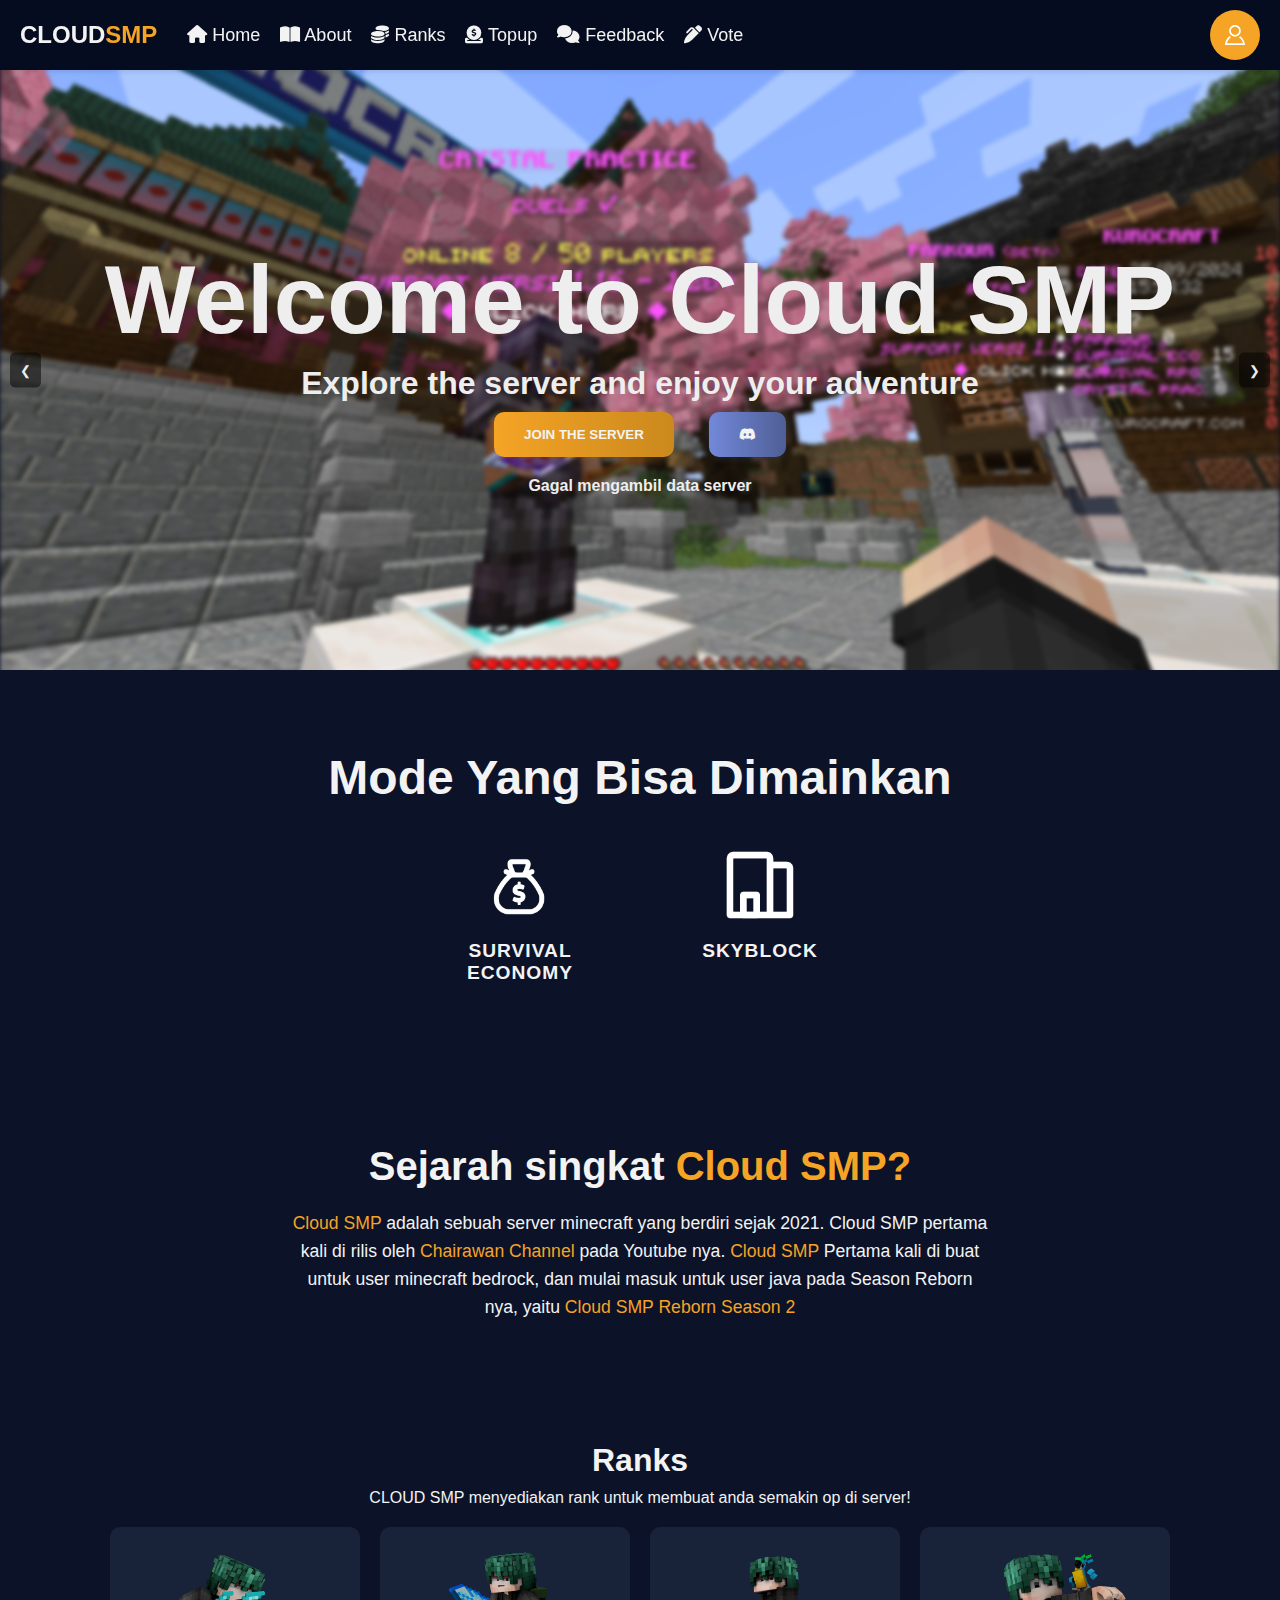
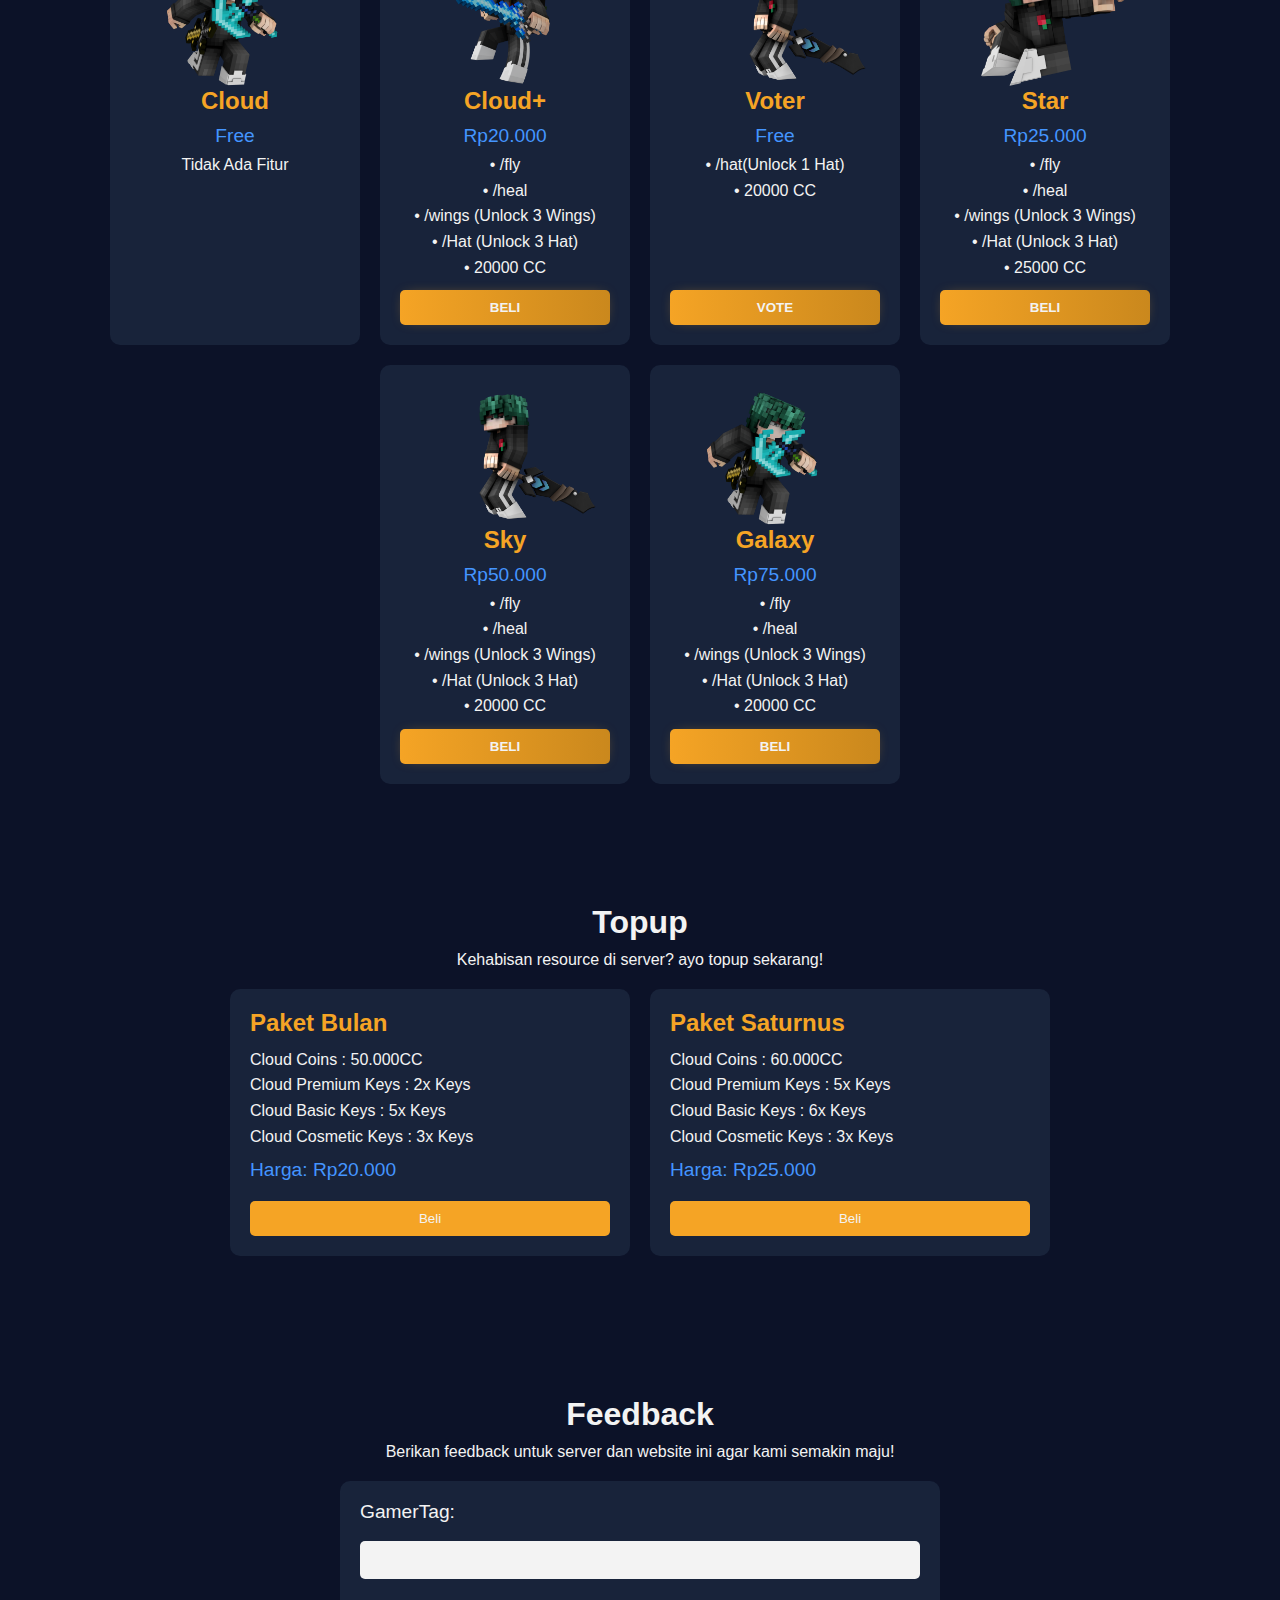
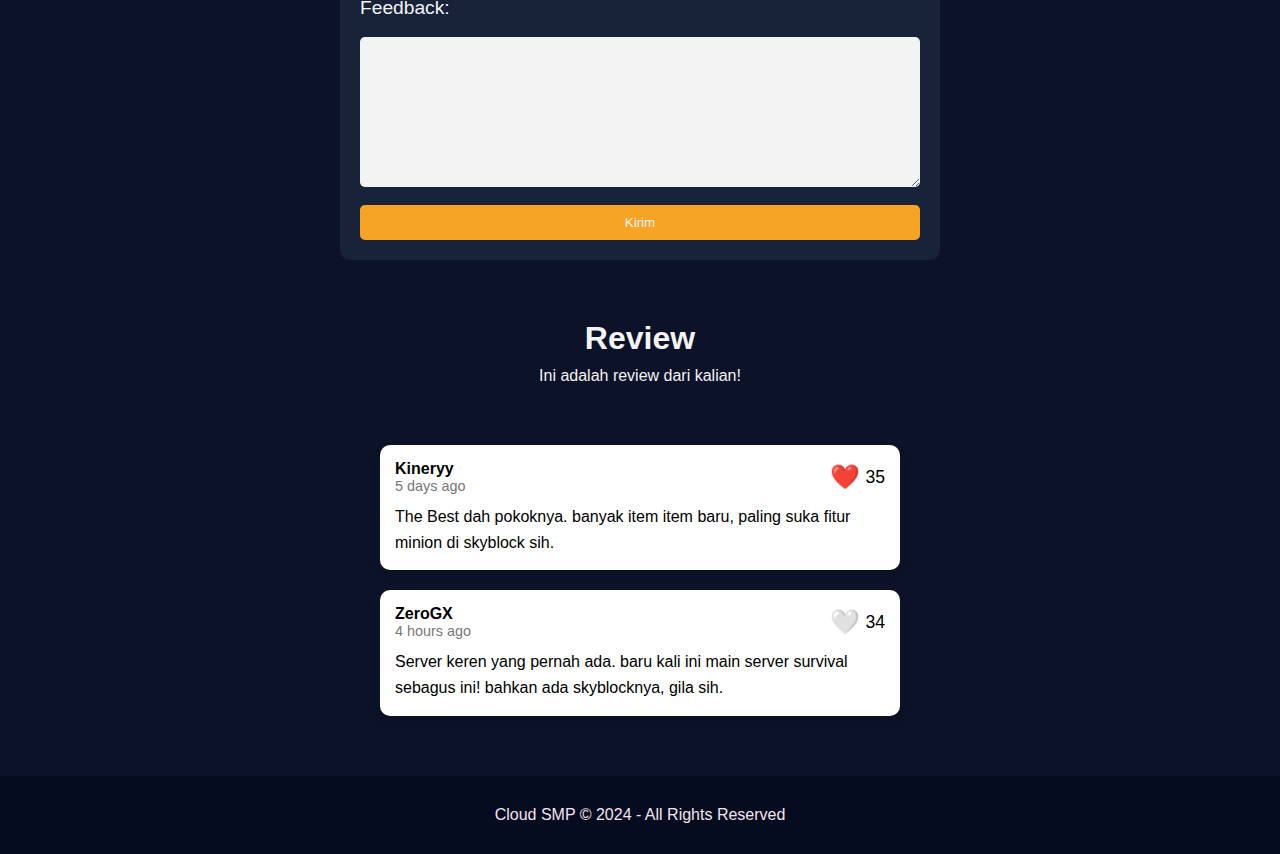
==== index.html @ 9fef2ac8 "ambulabu" ====
<!DOCTYPE html>
<html lang="en">
  <head>
    <meta charset="UTF-8" />
    <meta name="viewport" content="width=device-width, initial-scale=1.0" />
    <title>Cloud SMP - Home</title>
    <!-- CSS Stylesheet -->
    <link rel="stylesheet" href="assets/css/style.css" />
    <!-- Google Fonts -->
    <link
      href="https://fonts.cdnfonts.com/css/sf-pro-display"
      rel="stylesheet"
    />
    <!-- Font Awesome -->
    <link
      rel="stylesheet"
      href="https://cdnjs.cloudflare.com/ajax/libs/font-awesome/6.6.0/css/all.min.css"
    />
  </head>
  <body>
    <!-- Navbar Start -->
    <nav class="navbar">
      <div class="logo">CLOUD<span>SMP</span></div>
      <!-- Navigation Links -->
      <div class="nav-links">
        <a href="#home" class="nav-link"
          ><i class="fa fa-home" aria-hidden="true"></i> Home</a
        >
        <a href="#about" class="nav-link"
          ><i class="fas fa-book-open"></i> About</a
        >
        <a href="#ranks" class="nav-link"
          ><i class="fa-solid fa-coins"></i> Ranks</a
        >
        <a href="#topup" class="nav-link"
          ><i class="fa-solid fa-circle-dollar-to-slot"></i> Topup</a
        >
        <a href="#feedback" class="nav-link"
          ><i class="fa-solid fa-comments"></i> Feedback</a
        >
        <a href="#vote" class="nav-link"
          ><i class="fa-solid fa-pen-clip"></i> Vote</a
        >
      </div>

      <!-- Profile Menu and Burger Icon -->
      <div class="navbar-right">
        <label class="popup">
          <input type="checkbox" />
          <div tabindex="0" class="burger">
            <svg
              viewBox="0 0 24 24"
              fill="white"
              height="20"
              width="20"
              xmlns="http://www.w3.org/2000/svg"
            >
              <path
                d="M12 2c2.757 0 5 2.243 5 5.001 0 2.756-2.243 5-5 5s-5-2.244-5-5c0-2.758 2.243-5.001 5-5.001zm0-2c-3.866 0-7 3.134-7 7.001 0 3.865 3.134 7 7 7s7-3.135 7-7c0-3.867-3.134-7.001-7-7.001zm6.369 13.353c-.497.498-1.057.931-1.658 1.302 2.872 1.874 4.378 5.083 4.972 7.346h-19.387c.572-2.29 2.058-5.503 4.973-7.358-.603-.374-1.162-.811-1.658-1.312-4.258 3.072-5.611 8.506-5.611 10.669h24c0-2.142-1.44-7.557-5.631-10.647z"
              ></path>
            </svg>
          </div>
          <nav class="popup-window">
            <legend>Quick Start</legend>
            <ul>
              <li>
                <button><a href="login.html">LOGIN</a></button>
              </li>
            </ul>
          </nav>
        </label>
      </div>
    </nav>
    <!-- Navbar End -->

    <!-- Back to Top Button -->
    <button id="backToTop" class="button-top">
      <!-- SVG Icon for Back to Top -->
      <svg class="svgIcon" viewBox="0 0 384 512">
        <path
          d="M214.6 41.4c-12.5-12.5-32.8-12.5-45.3 0l-160 160c-12.5 12.5-12.5 32.8 0 45.3s32.8 12.5 45.3 0L160 141.2V448c0 17.7 14.3 32 32 32s32-14.3 32-32V141.2L329.4 246.6c12.5 12.5 32.8 12.5 45.3 0s12.5-32.8 0-45.3l-160-160z"
        ></path>
      </svg>
    </button>

    <!-- Carousel Section -->
    <div id="home" class="carousel-container">
      <div class="carousel-text">
        <h2>Welcome to Cloud SMP</h2>
        <p>Explore the server and enjoy your adventure</p>
        <!-- Buttons -->
        <div class="button-container">
          <button class="join-button">Join the Server</button>
          <button class="discord-button">
            <i class="fa-brands fa-discord"></i>
          </button>
          <button class="vote-button">Vote Server!</button>
        </div>
        <p id="playerCount" class="player-join-carousel">ONLINE PLAYER: 0</p>
      </div>
      <!-- Carousel Slides -->
      <div class="carousel-slide active">
        <img src="assets/image/2024-09-25_15.54.33.png" alt="Image 1" />
      </div>
      <div class="carousel-slide">
        <img src="assets/image/2024-10-08_22.59.03.png" alt="Image 2" />
      </div>
      <div class="carousel-slide">
        <img src="assets/image/2024-10-04_19.52.50.png" alt="Image 3" />
      </div>
      <!-- Carousel Navigation Buttons -->
      <button class="prev-btn" onclick="prevSlide()">&#10094;</button>
      <button class="next-btn" onclick="nextSlide()">&#10095;</button>
    </div>
    <!-- Carousel End -->

    <!-- Game Modes Section -->
    <div class="mode-container">
      <div class="mode-header">
        <h2>Mode Yang Bisa Dimainkan</h2>
        <div class="mode-list">
          <!-- Game Mode Item -->
          <div class="mode-item">
            <img
              src="assets/image/icon/money-bag-svgrepo-com.png"
              alt=""
              class="logo-survival-economy"
            />
            <p class="mode-deskripsi">Survival Economy</p>
          </div>
          <div class="mode-item">
            <img
              src="assets/image/icon/appartment-3-svgrepo-com.png"
              alt=""
              class="logo-skyblock"
            />
            <p class="mode-deskripsi">Skyblock</p>
          </div>
        </div>
      </div>
    </div>
    <!-- Game Modes End -->

    <!-- About Section -->
    <div id="about" class="about">
      <h2 class="title-about">Sejarah singkat <span>Cloud SMP?</span></h2>
      <p class="detail-about">
        <span>Cloud SMP</span> adalah sebuah server minecraft yang berdiri sejak
        2021. Cloud SMP pertama kali di rilis oleh
        <span>Chairawan Channel</span> pada Youtube nya.
        <span>Cloud SMP</span> Pertama kali di buat untuk user minecraft
        bedrock, dan mulai masuk untuk user java pada Season Reborn nya, yaitu
        <span>Cloud SMP Reborn Season 2</span>
      </p>
    </div>
    <!-- About End -->

    <!-- Ranks Section -->
    <div id="ranks" class="ranks">
      <h2 class="title-ranks">Ranks</h2>
      <p class="description-content-in-heading">
        CLOUD SMP menyediakan rank untuk membuat anda semakin op di server!
      </p>
      <div class="rank-container">
        <!-- Rank Box Item -->
        <div class="rank-box">
          <img src="assets/image/icon/rank cloud+.png" alt="" />
          <h3 class="rank-name">Cloud</h3>
          <p class="rank-harga">Free</p>
          <p class="rank-description">Tidak Ada Fitur</p>
        </div>
        <div class="rank-box">
          <img src="assets/image/icon/Chairawan8.png" alt="" />
          <h3 class="rank-name">Cloud+</h3>
          <p class="rank-harga">Rp20.000</p>
          <p class="rank-description">
            • /fly <br />• /heal <br />
            • /wings (Unlock 3 Wings) <br />
            • /Hat (Unlock 3 Hat) <br />• 20000 CC
          </p>
          <button class="rank-button">Beli</button>
        </div>
        <div class="rank-box">
          <img src="assets/image/icon/XIV Lightroom.png" alt="" />
          <h3 class="rank-name">Voter</h3>
          <p class="rank-harga">Free</p>
          <p class="rank-description">
            • /hat(Unlock 1 Hat) <br />• 20000 CC <br /><br />
            <br />
            <br />
          </p>
          <button class="rank-button">Vote</button>
        </div>
        <div class="rank-box">
          <img src="assets/image/icon/XIV 1.png" alt="" />
          <h3 class="rank-name">Star</h3>
          <p class="rank-harga">Rp25.000</p>
          <p class="rank-description">
            • /fly <br />• /heal <br />
            • /wings (Unlock 3 Wings) <br />
            • /Hat (Unlock 3 Hat) <br />• 25000 CC
          </p>
          <button class="rank-button">Beli</button>
        </div>
        <div class="rank-box">
          <img src="assets/image/icon/XIV Lightroom.png" alt="" />
          <h3 class="rank-name">Sky</h3>
          <p class="rank-harga">Rp50.000</p>
          <p class="rank-description">
            • /fly <br />• /heal <br />
            • /wings (Unlock 3 Wings) <br />
            • /Hat (Unlock 3 Hat) <br />• 20000 CC
          </p>
          <button class="rank-button">Beli</button>
        </div>
        <div class="rank-box">
          <img src="assets/image/icon/rank cloud+.png" alt="" />
          <h3 class="rank-name">Galaxy</h3>
          <p class="rank-harga">Rp75.000</p>
          <p class="rank-description">
            • /fly <br />• /heal <br />
            • /wings (Unlock 3 Wings) <br />
            • /Hat (Unlock 3 Hat) <br />• 20000 CC
          </p>
          <button class="rank-button">Beli</button>
        </div>
        <!-- Repeat Rank Boxes as needed -->
      </div>
    </div>
    <!-- Ranks End -->

    <!-- Topup Section -->
    <div id="topup" class="topup">
      <h2 class="title-topup">Topup</h2>
      <p class="description-content-in-heading">
        Kehabisan resource di server? ayo topup sekarang!
      </p>
      <div class="topup-container-wrapper">
        <div class="topup-container">
          <h3 class="topup-paket">Paket Bulan</h3>
          <p class="topup-description">
            Cloud Coins : 50.000CC <br />Cloud Premium Keys : 2x Keys <br />
            Cloud Basic Keys : 5x Keys <br />
            Cloud Cosmetic Keys : 3x Keys
          </p>
          <p class="topup-harga">Harga: Rp20.000</p>
          <button class="topup-button">Beli</button>
        </div>
        <div class="topup-container">
          <h3 class="topup-paket">Paket Saturnus</h3>
          <p class="topup-description">
            Cloud Coins : 60.000CC <br />Cloud Premium Keys : 5x Keys <br />
            Cloud Basic Keys : 6x Keys <br />
            Cloud Cosmetic Keys : 3x Keys
          </p>
          <p class="topup-harga">Harga: Rp25.000</p>
          <button class="topup-button">Beli</button>
        </div>
      </div>
    </div>
    <!-- Topup End -->

    <!-- Feedback Section -->
    <div id="feedback" class="feedback">
      <h2 class="title-feedback">Feedback</h2>
      <p class="description-content-in-heading">
        Berikan feedback untuk server dan website ini agar kami semakin maju!
      </p>
      <div class="feedback-container">
        <form action="#" method="post">
          <label for="name">GamerTag:</label><br />
          <input type="text" id="name" name="name" required /><br />
          <label for="feedback">Feedback:</label><br />
          <textarea id="feedback" name="feedback" required></textarea><br />
          <input type="submit" value="Kirim" />
        </form>
      </div>
    </div>
    <!-- Feedback End -->

    <!-- Review Start -->

    <!-- Carousel Controls -->
    <div id="review" class="review">
      <h2 class="title-review">Review</h2>
      <p class="description-content-in-heading">
        Ini adalah review dari kalian!
      </p>
    </div>
    <!-- Comment Section -->
    <div class="comment-section">
      <div class="comment-container">
        <div class="comment-section">
          <!-- Comment 1 -->
          <div class="comment-card">
            <div class="comment-header">
              <div>
                <p class="username">Kineryy</p>
                <p class="timestamp">5 days ago</p>
              </div>
              <div class="like-container">
                <span class="like-icon">❤️</span>
                <span class="like-count">35</span>
              </div>
            </div>
            <div class="comment-body">
              <p>
                The Best dah pokoknya. banyak item item baru, paling suka fitur
                minion di skyblock sih.
              </p>
            </div>
          </div>

          <!-- Comment 2 -->
          <div class="comment-card">
            <div class="comment-header">
              <div>
                <p class="username">ZeroGX</p>
                <p class="timestamp">4 hours ago</p>
              </div>
              <div class="like-container">
                <span class="like-icon">🤍</span>
                <span class="like-count">34</span>
              </div>
            </div>
            <div class="comment-body">
              <p>
                Server keren yang pernah ada. baru kali ini main server survival
                sebagus ini! bahkan ada skyblocknya, gila sih.
              </p>
            </div>
          </div>
        </div>
      </div>
    </div>

    <!-- Review End -->

    <!-- Footer -->
    <footer class="footer">
      <p>Cloud SMP &copy; 2024 - All Rights Reserved</p>
    </footer>
    <!-- Footer End -->

    <!-- JavaScript for Carousel Functionality -->
    <script src="assets/javascript/script.js"></script>
  </body>
</html>
---- assets/css/style.css ----
@import url("https://fonts.cdnfonts.com/css/sf-pro-display");

* {
  margin: 0;
  padding: 0;
  scroll-behavior: smooth;
  box-sizing: border-box;
  font-family: "SF Pro Display", sans-serif;
}

body {
  font-family: "SF Pro Display", sans-serif;
  background-color: #0c1228;
}
/* Index.html */
/* Navbar Start */
.navbar {
  position: sticky;
  top: 0;
  z-index: 1000;
  background-color: #060c1f;
  padding: 10px 20px;
  display: flex;
  justify-content: flex-start; /* Align logo dan links ke kiri */
  align-items: center;
  box-shadow: 0 2px 5px rgba(0, 0, 0, 0.1);
}

/* Logo Container */
.navbar .logo {
  font-size: 24px;
  font-weight: bold;
  color: #f3f3f3;
  text-transform: uppercase;
  margin-right: 30px; /* Spasi antara logo dan links */
  display: flex;
  align-items: center;
}
.navbar .logo span {
  color: #f5a425;
}

/* Nav Links */
.navbar .nav-links {
  display: flex;
  gap: 20px; /* Spasi antar links */
}

/* Styling untuk nav-link */
.nav-link {
  text-decoration: none;
  color: #f3f3f3;
  font-size: 18px;
  transition: color 0.3s ease;
  position: relative;
}

/* Underline animation on hover */
.nav-link::before {
  content: "";
  position: absolute;
  width: 0;
  height: 2px;
  bottom: 0;
  left: 0;
  background-color: #f5a425;
  transition: width 0.3s ease;
}

.nav-link:hover::before {
  width: 100%;
}

.nav-link:hover {
  color: #ca881d;
}

/* Navbar-right stays intact for profile and dropdown */
.navbar-right {
  display: flex;
  align-items: center;
  position: relative;
  margin-left: auto; /* Posisikan navbar-right di ujung kanan */
}

/* Navbar End */
/* Logo Icon start */
.popup {
  --burger-line-width: 1.125em;
  --burger-line-height: 0.125em;
  --burger-offset: 0.625em;
  --burger-bg: #f5a425;
  --burger-color: #333;
  --burger-line-border-radius: 0.1875em;
  --burger-diameter: 3.125em;
  --burger-btn-border-radius: calc(var(--burger-diameter) / 2);
  --burger-line-transition: 0.3s;
  --burger-transition: all 0.1s ease-in-out;
  --burger-hover-scale: 1.1;
  --burger-active-scale: 0.95;
  --burger-enable-outline-color: var(--burger-bg);
  --burger-enable-outline-width: 0.125em;
  --burger-enable-outline-offset: var(--burger-enable-outline-width);
  /* nav */
  --nav-padding-x: 0.25em;
  --nav-padding-y: 0.625em;
  --nav-border-radius: 0.375em;
  --nav-border-color: #ccc;
  --nav-border-width: 0.0625em;
  --nav-shadow-color: rgba(0, 0, 0, 0.2);
  --nav-shadow-width: 0 1px 5px;
  --nav-bg: #eee;
  --nav-font-family: "Poppins", sans-serif;
  --nav-default-scale: 0.8;
  --nav-active-scale: 1;
  --nav-position-left: 0;
  --nav-position-right: unset;

  /* title */
  --nav-title-size: 0.625em;
  --nav-title-color: #777;
  --nav-title-padding-x: 1rem;
  --nav-title-padding-y: 0.25em;
  /* nav button */
  --nav-button-padding-x: 1rem;
  --nav-button-padding-y: 0.375em;
  --nav-button-border-radius: 0.375em;
  --nav-button-font-size: 17px;
  --nav-button-hover-bg: #e4e0e1;
  --nav-button-hover-text-color: #000000;
  --nav-button-distance: 0.875em;
  /* underline */
  --underline-border-width: 0.0625em;
  --underline-border-color: #ccc;
  --underline-margin-y: 0.3125em;
}

.popup {
  display: inline-block;
  text-rendering: optimizeLegibility;
  position: relative;
}

.popup input {
  display: none;
}

.burger {
  display: flex;
  position: relative;
  align-items: center;
  justify-content: center;
  background: var(--burger-bg);
  width: var(--burger-diameter);
  height: var(--burger-diameter);
  border-radius: var(--burger-btn-border-radius);
  border: none;
  cursor: pointer;
  overflow: hidden;
  transition: var(--burger-transition);
  outline: var(--burger-enable-outline-width) solid transparent;
  outline-offset: 0;
}

.popup-window {
  transform: scale(var(--nav-default-scale));
  visibility: hidden;
  opacity: 0;
  position: absolute;
  padding: var(--nav-padding-y) var(--nav-padding-x);
  background: var(--nav-bg);
  font-family: var(--nav-font-family);
  color: var(--nav-text-color);
  border-radius: var(--nav-border-radius);
  box-shadow: var(--nav-shadow-width) var(--nav-shadow-color);
  border: var(--nav-border-width) solid var(--nav-border-color);
  top: calc(
    var(--burger-diameter) + var(--burger-enable-outline-width) +
      var(--burger-enable-outline-offset)
  );
  right: var(--nav-position-left);
  left: auto;
  transition: var(--burger-transition);
  margin-top: 10px;
}

.popup-window legend {
  padding: var(--nav-title-padding-y) var(--nav-title-padding-x);
  margin: 0;
  color: var(--nav-title-color);
  font-size: var(--nav-title-size);
  text-transform: uppercase;
}

.popup-window ul {
  margin: 0;
  padding: 0;
  list-style-type: none;
}

.popup-window ul button {
  outline: none;
  width: 100%;
  border: none;
  background: none;
  display: flex;
  align-items: center;
  color: var(--burger-color);
  font-size: var(--nav-button-font-size);
  padding: var(--nav-button-padding-y) var(--nav-button-padding-x);
  white-space: nowrap;
  border-radius: var(--nav-button-border-radius);
  cursor: pointer;
  column-gap: var(--nav-button-distance);
}

.popup-window ul li:nth-child(1) svg,
.popup-window ul li:nth-child(2) svg {
  color: #bf000a;
}

.popup-window ul li:nth-child(4) svg,
.popup-window ul li:nth-child(5) svg {
  color: rgb(153, 153, 153);
}

.popup-window ul li:nth-child(7) svg {
  color: red;
}

.popup-window hr {
  margin: var(--underline-margin-y) 0;
  border: none;
  border-bottom: var(--underline-border-width) solid
    var(--underline-border-color);
}

.popup-window ul button:hover,
.popup-window ul button:focus-visible,
.popup-window ul button:hover svg,
.popup-window ul button:focus-visible svg {
  color: var(--nav-button-hover);
  background: var(--nav-button-hover-bg);
}

.burger:hover {
  transform: scale(var(--burger-hover-scale));
}

.burger:active {
  transform: scale(var(--burger-active-scale));
}

.burger:focus:not(:hover) {
  outline-color: var(--burger-enable-outline-color);
  outline-offset: var(--burger-enable-outline-offset);
}

.popup input:checked + .burger span:nth-child(1) {
  top: 50%;
  transform: translateY(-50%) rotate(45deg);
}

.popup input:checked + .burger span:nth-child(2) {
  bottom: 50%;
  transform: translateY(50%) rotate(-45deg);
}

.popup input:checked + .burger span:nth-child(3) {
  transform: translateX(
    calc(var(--burger-diameter) * -1 - var(--burger-line-width))
  );
}

.popup input:checked ~ nav {
  transform: scale(var(--nav-active-scale));
  visibility: visible;
  opacity: 1;
}
/* Login icon End */

/* Carousel Start */
.carousel-container {
  position: relative;
  width: 100%;
  height: 600px;
  overflow: hidden;
  display: flex;
  justify-content: center;
  align-items: center;
}
.btn-carousel {
  background-color: #f5a425;
  color: #fff;
  border: none;
  padding: 12px 24px;
  font-size: 0.5em;
  font-weight: bold;
  border-radius: 2em;
  cursor: pointer;
  margin-top: 20px;
  transition: background-color 0.3s ease, transform 0.2s ease;
}
.btn-carousel:hover {
  background-color: #ca881d;
}
.player-join-carousel {
  font-size: 0.5em;
  color: #eee;
}
.button-container {
  display: flex;
  justify-content: center;
  gap: 15px; /* Jarak antara tombol */
}

.join-button,
.discord-button {
  margin: 10px;
  padding: 15px 30px;
  text-align: center;
  text-transform: uppercase;
  transition: 0.5s;
  background-size: 200% auto;
  color: #f3f3f3;
  border-radius: 10px;
  border: 0px;
  font-weight: 700;
  cursor: pointer;
  box-shadow: 0px 0px 14px -7px rgba(245, 164, 37, 0.75);
}

.join-button {
  background-image: linear-gradient(
    90deg,
    rgba(245, 164, 37, 1) 0%,
    rgba(202, 136, 29, 1) 51%,
    rgba(245, 164, 37, 1) 100%
  );
}

.discord-button {
  background-image: linear-gradient(
    90deg,
    rgba(114, 137, 218, 1) 0%,
    rgba(78, 93, 148, 1) 51%,
    rgba(114, 137, 218, 1) 100%
  );
  box-shadow: 0px 0px 14px -7px rgba(114, 137, 218, 0.75);
}

.join-button:hover,
.discord-button:hover {
  background-position: right center;
}

.join-button:active,
.discord-button:active {
  transform: scale(0.95);
}

.carousel-text {
  position: absolute;
  z-index: 2;
  color: #eee;
  text-align: center;
  font-size: 2em;
  font-weight: bold;
}

.carousel-text h2 {
  margin: 0;
  font-size: 3em;
}

.carousel-text p {
  margin-top: 10px;
}

.carousel-slide {
  position: absolute;
  width: 100%;
  height: 100%;
  display: none;
  justify-content: center;
  align-items: center;
}

.carousel-slide.active {
  display: flex;
}

.carousel-slide img {
  filter: blur(2px);
  width: 100%;
  border-radius: 10px;
}

.prev-btn,
.next-btn {
  position: absolute;
  top: 50%;
  transform: translateY(-50%);
  background-color: rgba(0, 0, 0, 0.5);
  color: #eee;
  border: none;
  padding: 10px;
  cursor: pointer;
  border-radius: 5px;
}

.prev-btn {
  left: 10px;
}

.next-btn {
  right: 10px;
}

.prev-btn:hover,
.next-btn:hover {
  background-color: rgba(0, 0, 0, 0.8);
}
/* Carousel End */
/* Mode Start */
.mode-container {
  padding: 20px;
  border-radius: 15px;
  text-align: center;
  margin: 40px auto;
  width: 80%;
  max-width: 1200px;
}

.mode-header h2 {
  font-size: 2.5em;
  color: #f3f3f3;
  margin-bottom: 20px;
  font-family: "Arial", sans-serif;
}

.mode-list {
  display: flex;
  justify-content: center;
  gap: 40px;
}

.mode-item {
  display: flex;
  flex-direction: column;
  align-items: center;
  padding: 20px;
  width: 200px;
}

.mode-item img {
  width: 80px;
  height: 80px;
  object-fit: contain;
  margin-bottom: 15px;
}

.mode-deskripsi {
  font-size: 1.2em;
  font-weight: bold;
  color: #f3f3f3;
  text-transform: uppercase;
  letter-spacing: 1px;
  font-family: "Arial", sans-serif;
}
/* Mode End */
/* About Start */
.about {
  padding: 40px 20px;
  text-align: center;
  border-radius: 10px;
}

.title-about {
  font-size: 2em;
  color: #f3f3f3;
  margin-bottom: 20px;
  font-weight: bold;
}
.title-about span {
  color: #f5a425;
}

.detail-about {
  font-size: 1.1em;
  color: #f3f3f3;
  line-height: 1.6;
  max-width: 700px;
  margin: 0 auto;
}
.detail-about span {
  color: #f5a425;
}
/* About End */

/* Ranks Start */
.ranks {
  padding: 40px 20px;
  text-align: center;
  border-radius: 10px;
}

.title-ranks {
  font-size: 2em;
  color: #f3f3f3;
  margin-bottom: 10px;
  font-weight: bold;
}
.rank-harga {
  font-size: 1.2em;
  color: #4495ff;
  margin-bottom: 5px;
}
.description-content-in-heading {
  font-size: 1em;
  color: #f3f3f3;
  margin-bottom: 20px;
}
.rank-container {
  display: flex;
  justify-content: center;
  gap: 20px;
  flex-wrap: wrap;
}
.rank-box:hover {
  transform: translateY(-10px);
}

.rank-box {
  transition: transform 0.3s ease;
  background-color: #18233a;
  border-radius: 10px;
  padding: 20px;
  width: 100%;
  display: flex;
  flex-direction: column;
  align-items: center; /* Memposisikan konten ke tengah secara horizontal */
  text-align: center; /* Memastikan teks juga berada di tengah */
}
.rank-box img {
  width: 250px; /* Ukuran lebar gambar */
  height: auto; /* Menyesuaikan tinggi agar proporsional */
  justify-content: center;
}

.rank-name {
  font-size: 1.5em;
  color: #f5a425;
  margin-bottom: 10px;
  font-weight: bold;
}

.rank-description {
  font-size: 1em;
  color: #f3f3f3;
  line-height: 1.6;
}
.rank-button {
  margin: 10px 0 0 0;
  padding: 10px 20px;
  border-radius: 5px;
  text-align: center;
  text-transform: uppercase;
  transition: 0.5s;
  background-size: 200% auto; /* Membuat animasi bergerak */
  color: #f3f3f3;
  display: block;
  border: 0px;
  width: 100%;
  font-weight: 700;
  box-shadow: 0px 0px 14px -7px rgba(245, 164, 37, 0.75); /* Warna shadow dari gradient */
  background-image: linear-gradient(
    90deg,
    rgba(245, 164, 37, 1) 0%,
    rgba(202, 136, 29, 1) 50%,
    rgba(245, 164, 37, 1) 100%
  );
  cursor: pointer;
  user-select: none;
  -webkit-user-select: none;
  touch-action: manipulation;
}

.rank-button:hover {
  background-position: right center; /* Mengubah arah gradien saat hover */
  color: #fff;
  text-decoration: none;
}

.rank-button:active {
  transform: scale(0.95); /* Efek animasi kecil saat tombol ditekan */
}

/* Ranks End */

/* Topup Start */
.topup {
  padding: 40px 20px;
  text-align: center;
  border-radius: 10px;
}

.title-topup {
  font-size: 2em;
  color: #f3f3f3;
  margin-bottom: 10px;
  font-weight: bold;
}

.topup-container {
  background-color: #18233a;
  border-radius: 10px;
  padding: 20px;
  width: 100%;
  max-width: 300px;
  text-align: left;
  margin-bottom: 20px;
  transition: transform 0.3s ease;
}

.topup-container:hover {
  transform: translateY(-10px);
}

.topup-paket {
  font-size: 1.5em;
  color: #f5a425;
  margin-bottom: 10px;
  font-weight: bold;
}

.topup-description {
  font-size: 1em;
  color: #f3f3f3;
  line-height: 1.6;
  margin-bottom: 10px;
}

.topup-harga {
  font-size: 1.2em;
  color: #4495ff;
  margin-bottom: 20px;
}

.topup-button {
  background-color: #f5a425;
  color: #f3f3f3;
  border: none;
  width: 100%;
  padding: 10px 20px;
  border-radius: 5px;
  cursor: pointer;
  transition: background-color 0.3s ease;
}

.topup-button:hover {
  background-color: #ca881d;
}

.topup-container-wrapper {
  display: flex;
  justify-content: center;
  gap: 20px;
  flex-wrap: wrap;
}

/* Topup End */

/* Feedback Start */
.feedback {
  padding: 40px 20px;
  text-align: center;
  border-radius: 10px;
}

.title-feedback {
  font-size: 2em;
  color: #f3f3f3;
  margin-bottom: 10px;
  font-weight: bold;
}

.feedback-container {
  background-color: #18233a;
  border-radius: 10px;
  padding: 20px;
  text-align: left;
  max-width: 600px;
  margin: 0 auto;
}

.feedback form {
  display: flex;
  flex-direction: column;
}

.feedback label {
  font-size: 1.2em;
  color: #f3f3f3;
}

.feedback input[type="text"],
.feedback textarea {
  width: 100%;
  padding: 10px;
  border: none;
  border-radius: 5px;
  background-color: #f3f3f3;
  font-size: 1em;
}

.feedback textarea {
  resize: vertical;
  height: 150px;
}

.feedback input[type="submit"] {
  background-color: #f5a425;
  color: #f3f3f3;
  border: none;
  padding: 10px 20px;
  border-radius: 5px;
  cursor: pointer;
  transition: background-color 0.3s ease;
}

.feedback input[type="submit"]:hover {
  background-color: #ca881d;
}

/* Feedback End */
/* Footer Start */
footer {
  padding: 20px;
  color: #f5e3ef;
  text-align: center;
  background-color: #060c1f;
}

/* Footer End */

.detail-signup{
  color: white;
  font-weight: bold;
  text-align: center;
  padding-top: 10px;
}

/* back to top start */
.button-top {
  width: 50px;
  height: 50px;
  border-radius: 50%;
  background-color: rgb(20, 20, 20);
  border: none;
  font-weight: 600;
  display: flex;
  align-items: center;
  justify-content: center;
  box-shadow: 0px 0px 0px 4px rgba(180, 160, 255, 0.253);
  cursor: pointer;
  transition-duration: 0.3s;
  overflow: hidden;
  position: fixed;
  bottom: 20px;
  right: 20px;
  display: none; /* Sembunyikan tombol saat awal */
}

.svgIcon {
  width: 12px;
  transition-duration: 0.3s;
}

.svgIcon path {
  fill: white;
}

.button-top:hover {
  width: 140px;
  border-radius: 50px;
  transition-duration: 0.3s;
  background-color: rgb(181, 160, 255);
  align-items: center;
}

.button-top:hover .svgIcon {
  transition-duration: 0.3s;
  transform: translateY(-200%);
}

.button-top::before {
  position: absolute;
  bottom: -20px;
  content: "Back to Top";
  color: white;
  font-size: 0px;
}

.button-top:hover::before {
  font-size: 13px;
  opacity: 1;
  bottom: unset;
  transition-duration: 0.3s;
}

/* Login.html */

.form-container {
  display: flex;
  justify-content: center;
  align-items: center;
  height: 100vh;
}

.form {
  display: flex;
  flex-direction: column;
  justify-content: center;
  gap: 10px;
  background-color: #18233a;
  padding: 35px;
  width: 450px;

  border-radius: 20px;
  font-family: -apple-system, BlinkMacSystemFont, "Segoe UI", Roboto, Oxygen,
    Ubuntu, Cantarell, "Open Sans", "Helvetica Neue", sans-serif;
}

::placeholder {
  font-family: -apple-system, BlinkMacSystemFont, "Segoe UI", Roboto, Oxygen,
    Ubuntu, Cantarell, "Open Sans", "Helvetica Neue", sans-serif;
  color: #aaa;
}

.form button {
  align-self: flex-end;
}

.flex-column > label {
  color: #f1f1f1;
  font-weight: 600;
}

.inputForm {
  border: 1.5px solid #333;
  border-radius: 10px;
  height: 50px;
  display: flex;
  align-items: center;
  padding-left: 10px;
  transition: 0.2s ease-in-out;
  background-color: #2b2b2b;
}

.input {
  margin-left: 10px;
  border-radius: 10px;
  border: none;
  width: 100%;
  height: 100%;
  background-color: #2b2b2b;
  color: #f1f1f1;
}
.input:focus {
  outline: none;
}

.inputForm:focus-within {
  border: 1.5px solid #2d79f3;
}

.flex-row {
  display: flex;
  flex-direction: row;
  align-items: center;
  gap: 10px;
  justify-content: flex-start;
}

.flex-row > div > label {
  font-size: 14px;
  color: #f1f1f1;
  font-weight: 400;
  text-align: center;
}

a {
  text-decoration: none;
  cursor: pointer;
}
.btn-forgot-pw {
  font-size: 14px;
  margin-left: 157px;
  color: #2d79f3;
  font-weight: 500;
  padding-left: 80px;
}
.signup {
  font-size: 14px;
  margin-left: 5px;
  color: #2d79f3;
  font-weight: 500;
  cursor: pointer;
}

.button-submit {
  margin: 10px 0 0 0;
  padding: 15px 20px;
  border-radius: 5px;
  text-align: center;
  text-transform: uppercase;
  transition: 0.5s;
  background-size: 200% auto; /* Membuat animasi bergerak */
  color: #f3f3f3;
  display: block;
  border: 0px;
  width: 100%;
  font-weight: 700;
  box-shadow: 0px 0px 14px -7px rgba(245, 164, 37, 0.75); /* Warna shadow dari gradient */
  background-image: linear-gradient(
    90deg,
    rgba(245, 164, 37, 1) 0%,
    rgba(202, 136, 29, 1) 50%,
    rgba(245, 164, 37, 1) 100%
  );
  cursor: pointer;
  user-select: none;
  -webkit-user-select: none;
  touch-action: manipulation;
}
.button-submit:hover {
  background-position: right center; /* Mengubah arah gradien saat hover */
  color: #f3f3f3;
  text-decoration: none;
}

.title-login {
  color: #f3f3f3;
  font-size: 34px;
  font-weight: bold;
  text-align: center;
}

/* Forgot Password.html Start */
.alert {
  background-color: #122b47;
  border-left: 5px solid #006dff;
  color: #ffffff;
  padding: 15px 20px;
  border-radius: 5px;
  font-size: 16px;
  display: flex;
  align-items: center;
}

.alert i {
  font-size: 20px;
  margin-right: 15px;
}

.alert a {
  color: #2d79f3;
  text-decoration: none;
}
.alert a:hover {
  text-decoration: underline;
}

.button-top:hover .svgIcon {
  transition-duration: 0.3s;
  transform: translateY(-200%);
}

.button-top::before {
  position: absolute;
  bottom: -20px;
  content: "Back to Top";
  color: white;
  font-size: 0px;
}

.button-top:hover::before {
  font-size: 13px;
  opacity: 1;
  bottom: unset;
  transition-duration: 0.3s;
}
/* Forgot Password.html End */

/* Review Start */
.review {
  text-align: center;
}
.title-review {
  font-size: 2em;
  margin-bottom: 10px;
  color: #f3f3f3;
}
.comment-section {
  max-width: 600px;
  margin: 0 auto;
  padding: 20px;
}

.comment-card {
  background-color: #ffffff;
  border-radius: 10px;
  padding: 15px;
  margin-bottom: 20px;
  box-shadow: 0 4px 8px rgba(0, 0, 0, 0.1);
}

.comment-header {
  display: flex;
  align-items: center;
  justify-content: space-between;
}

.username {
  font-weight: bold;
  margin: 0;
}

.timestamp {
  color: #777;
  font-size: 0.9em;
}

.like-container {
  display: flex;
  align-items: center;
}

.like-icon {
  font-size: 1.5em;
  color: #0fb083;
  margin-right: 5px;
  cursor: pointer;
}

.like-count {
  font-size: 1.1em;
}

.comment-body {
  margin-top: 10px;
  line-height: 1.6;
}
/* Review End */


/* Responsive Styles Start */
/* Mobile View (max-width: 576px) */
@media (max-width: 576px) {
  /* Hide navigation links on small screens */
  .nav-link {
    display: none;
  }

  /* About Section */
  .title-about {
    font-size: 1.5em;
  }
  .detail-about {
    font-size: 0.9em;
    text-align: justify;
  }

  /* Mode Header */
  .mode-header h2 {
    font-size: 1.5em;
    color: #f3f3f3;
    margin-bottom: 20px;
    font-family: "Arial", sans-serif;
  }

  /* Ranks Section */
  .ranks {
    padding: 20px 10px;
  }
  .mode-deskripsi,
  .rank-description {
    font-size: 0.9em;
  }
  .title-ranks {
    font-size: 1.5em;
  }
  .rank-harga {
    font-size: 1em;
  }
  .rank-name {
    font-size: 1.2em;
  }

  /* Rank Container and Boxes */
  .rank-container {
    flex-direction: column;
    align-items: center;
    margin-top: 18px;
    width: 100%;
  }
  .rank-box {
    max-width: 95%;
    padding: 20px;
    gap: 20px;
    margin-left: 0 auto;
    transition: none;
  }
  .rank-box:hover {
    transform: none;
  }

  /* Topup and Feedback Containers */
  .topup-container,
  .feedback-container {
    max-width: 95%;
    padding: 20px;
    margin-left: 0 auto;
    transition: none;
  }
  .topup-container:hover {
    transform: none;
  }

  /* Carousel Section */
  .carousel-container {
    position:relative;
    width: 100%;
    height: 100%;
    overflow: hidden;
    display: flex;
    justify-content: center;
    align-items: center;
  }


  /* Carousel Buttons */
  .btn-carousel {
    background-color: #f5a425;
    color: #fff;
    border: none;
    padding: 10px 20px;
    font-size: 0.8em;
    font-weight: bold;
    border-radius: 2em;
    cursor: pointer;
    margin-top: 15px;
    transition: background-color 0.3s ease, transform 0.2s ease;
  }

  /* Player Join Text */
  .player-join-carousel {
    font-size: 0.8em;
    color: #eee;
  }

  /* Button Container and Styles */
  .button-container {
    display: flex;
    justify-content: center;
    gap: 10px;
  }

  .join-button,
  .discord-button,
  .vote-button {
    margin: 10px;
    padding: 15px 30px;
    text-align: center;
    text-transform: uppercase;
    transition: 0.5s;
    background-size: 200% auto;
    color: #f3f3f3;
    border-radius: 10px;
    border: 0px;
    font-weight: 700;
    cursor: pointer;
    box-shadow: 0px 0px 14px -7px rgba(245, 164, 37, 0.75);
  }
  .vote-button {
    background-image: linear-gradient(
      90deg,
      rgb(10, 12, 55) 0%,
      rgb(14, 20, 42) 51%,
      rgb(50, 40, 68) 100%
    );
  }

  .discord-button {
    background-image: linear-gradient(
      90deg,
      rgba(114, 137, 218, 1) 0%,
      rgba(78, 93, 148, 1) 51%,
      rgba(114, 137, 218, 1) 100%
    );
    box-shadow: 0px 0px 14px -7px rgba(114, 137, 218, 0.75);
  }

  .join-button:hover,
  .discord-button:hover,
  .vote-button:hover {
    background-position: right center;
  }

  .join-button:active,
  .discord-button:active,
  .vote-button:active {
    transform: scale(0.95);
  }

  /* Carousel Text */
  .carousel-text {
    position: absolute;
    z-index: 2;
    color: #eee;
    text-align: center;
    font-size: 1.2em;
  }
  .carousel-text h2 {
    margin: 0;
    font-size: 2em;
  }
  .carousel-text p {
    margin-top: 5px;
  }

  /* Carousel Navigation Buttons */
  .prev-btn,
  .next-btn {
    display: none;
  }

  .form-container {
    height: 100%;
    width: 100%;
  }
}

/* Tablet View (max-width: 768px) */
@media (max-width: 768px) {
  /* Hide navigation links on small screens */
  .nav-link {
    display: none;
  }

  /* About Section */
  .title-about {
    font-size: 1.5em;
  }
  .detail-about {
    font-size: 0.9em;
    text-align: justify;
  }

  /* Mode Header */
  .mode-header h2 {
    font-size: 1.5em;
    color: #f3f3f3;
    margin-bottom: 20px;
    font-family: "Arial", sans-serif;
  }

  /* Ranks Section */
  .ranks {
    padding: 20px 10px;
  }
  .mode-deskripsi,
  .rank-description {
    font-size: 0.9em;
  }
  .title-ranks {
    font-size: 1.5em;
  }
  .rank-harga {
    font-size: 1em;
  }
  .rank-name {
    font-size: 1.2em;
  }

  /* Rank Container and Boxes */
  .rank-container {
    flex-direction: column;
    align-items: center;
    margin-top: 18px;
    width: 100%;
  }
  .rank-box {
    max-width: 95%;
    padding: 20px;
    gap: 20px;
    margin-left: 0 auto;
    transition: none;
  }
  .rank-box:hover {
    transform: none;
  }

  /* Topup and Feedback Containers */
  .topup-container,
  .feedback-container {
    max-width: 95%;
    padding: 20px;
    margin-left: 0 auto;
    transition: none;
  }
  .topup-container:hover {
    transform: none;
  }

  /* Carousel Section */
  .carousel-container {
    position: relative;
    width: 100%;
    height: 400px;
    overflow: hidden;
    display: flex;
    justify-content: center;
    align-items: center;
  }

  .carousel-slide{
    height: fit-content;
  }

  /* Carousel Buttons */
  .btn-carousel {
    background-color: #f5a425;
    color: #fff;
    border: none;
    padding: 10px 20px;
    font-size: 0.8em;
    font-weight: bold;
    border-radius: 2em;
    cursor: pointer;
    margin-top: 15px;
    transition: background-color 0.3s ease, transform 0.2s ease;
  }

  /* Player Join Text */
  .player-join-carousel {
    font-size: 0.8em;
    color: #eee;
  }

  /* Button Container and Styles */
  .button-container {
    display: flex;
    justify-content: center;
    gap: 10px;
  }

  .join-button,
  .discord-button,
  .vote-button {
    margin: 10px;
    padding: 15px 30px;
    text-align: center;
    text-transform: uppercase;
    transition: 0.5s;
    background-size: 200% auto;
    color: #f3f3f3;
    border-radius: 10px;
    border: 0px;
    font-weight: 700;
    cursor: pointer;
    box-shadow: 0px 0px 14px -7px rgba(245, 164, 37, 0.75);
  }
  .vote-button {
    background-image: linear-gradient(
      90deg,
      rgb(10, 12, 55) 0%,
      rgb(14, 20, 42) 51%,
      rgb(50, 40, 68) 100%
    );
  }

  .discord-button {
    background-image: linear-gradient(
      90deg,
      rgba(114, 137, 218, 1) 0%,
      rgba(78, 93, 148, 1) 51%,
      rgba(114, 137, 218, 1) 100%
    );
    box-shadow: 0px 0px 14px -7px rgba(114, 137, 218, 0.75);
  }

  .join-button:hover,
  .discord-button:hover,
  .vote-button:hover {
    background-position: right center;
  }

  .join-button:active,
  .discord-button:active,
  .vote-button:active {
    transform: scale(0.95);
  }

  /* Carousel Text */
  .carousel-text {
    position: absolute;
    z-index: 2;
    color: #eee;
    text-align: center;
    font-size: 1.2em;
  }
  .carousel-text h2 {
    margin: 0;
    font-size: 2em;
  }
  .carousel-text p {
    margin-top: 5px;
  }

  /* Carousel Navigation Buttons */
  .prev-btn,
  .next-btn {
    display: none;
  }

  .form-container {
    height: 100%;
    width: 100%;
  }
}



/* Riview End */
@media (min-width: 769px) {
  .vote-button {
    display: none;
  }
}

/* Desktop View (min-width: 1010px) */
@media (min-width: 1010px) {
  .vote-button {
    display: none;
  }

  /* Mode Container */
  .mode-container {
    margin: 60px auto;
  }
  .mode-header h2 {
    font-size: 3em;
  }

  /* About Section */
  .about {
    padding: 60px 40px;
  }
  .title-about {
    font-size: 2.5em;
  }

  /* Ranks Section */
  .ranks {
    padding: 60px 40px;
  }
  .rank-box {
    max-width: 250px;
  }

  /* Topup Section */
  .topup {
    padding: 60px 40px;
  }
  .topup-container {
    max-width: 400px;
  }

  /* Feedback Section */
  .feedback {
    padding: 60px 40px;
  }

  /* Form Styles */
  .form {
    width: 600px;
  }

  /* Button Styles */
  .button-submit {
    padding: 20px 30px;
  }

  /* Footer */
  footer {
    padding: 30px;
  }

  /* Back to Top Button */
  .button-top {
    width: 60px;
    height: 60px;
  }

  /* Riview Start */
  .carousel-riview-container {
    width: 70%; /* Slightly narrower width for large screens */
    padding: 30px; /* Larger padding for desktop */
  }

  .carousel-riview-card {
    min-width: 280px; /* Larger card width on desktop */
    max-width: 350px;
    margin: 15px; /* Increase spacing between cards */
    padding: 20px; /* More padding for readability */
  }

  .description {
    font-size: 1.1em; /* Larger font for readability */
  }

  .date-time,
  .author {
    font-size: 1em; /* Standard text size for desktop */
  }
  /* Riview End */
}
/* Responsive Styles End */
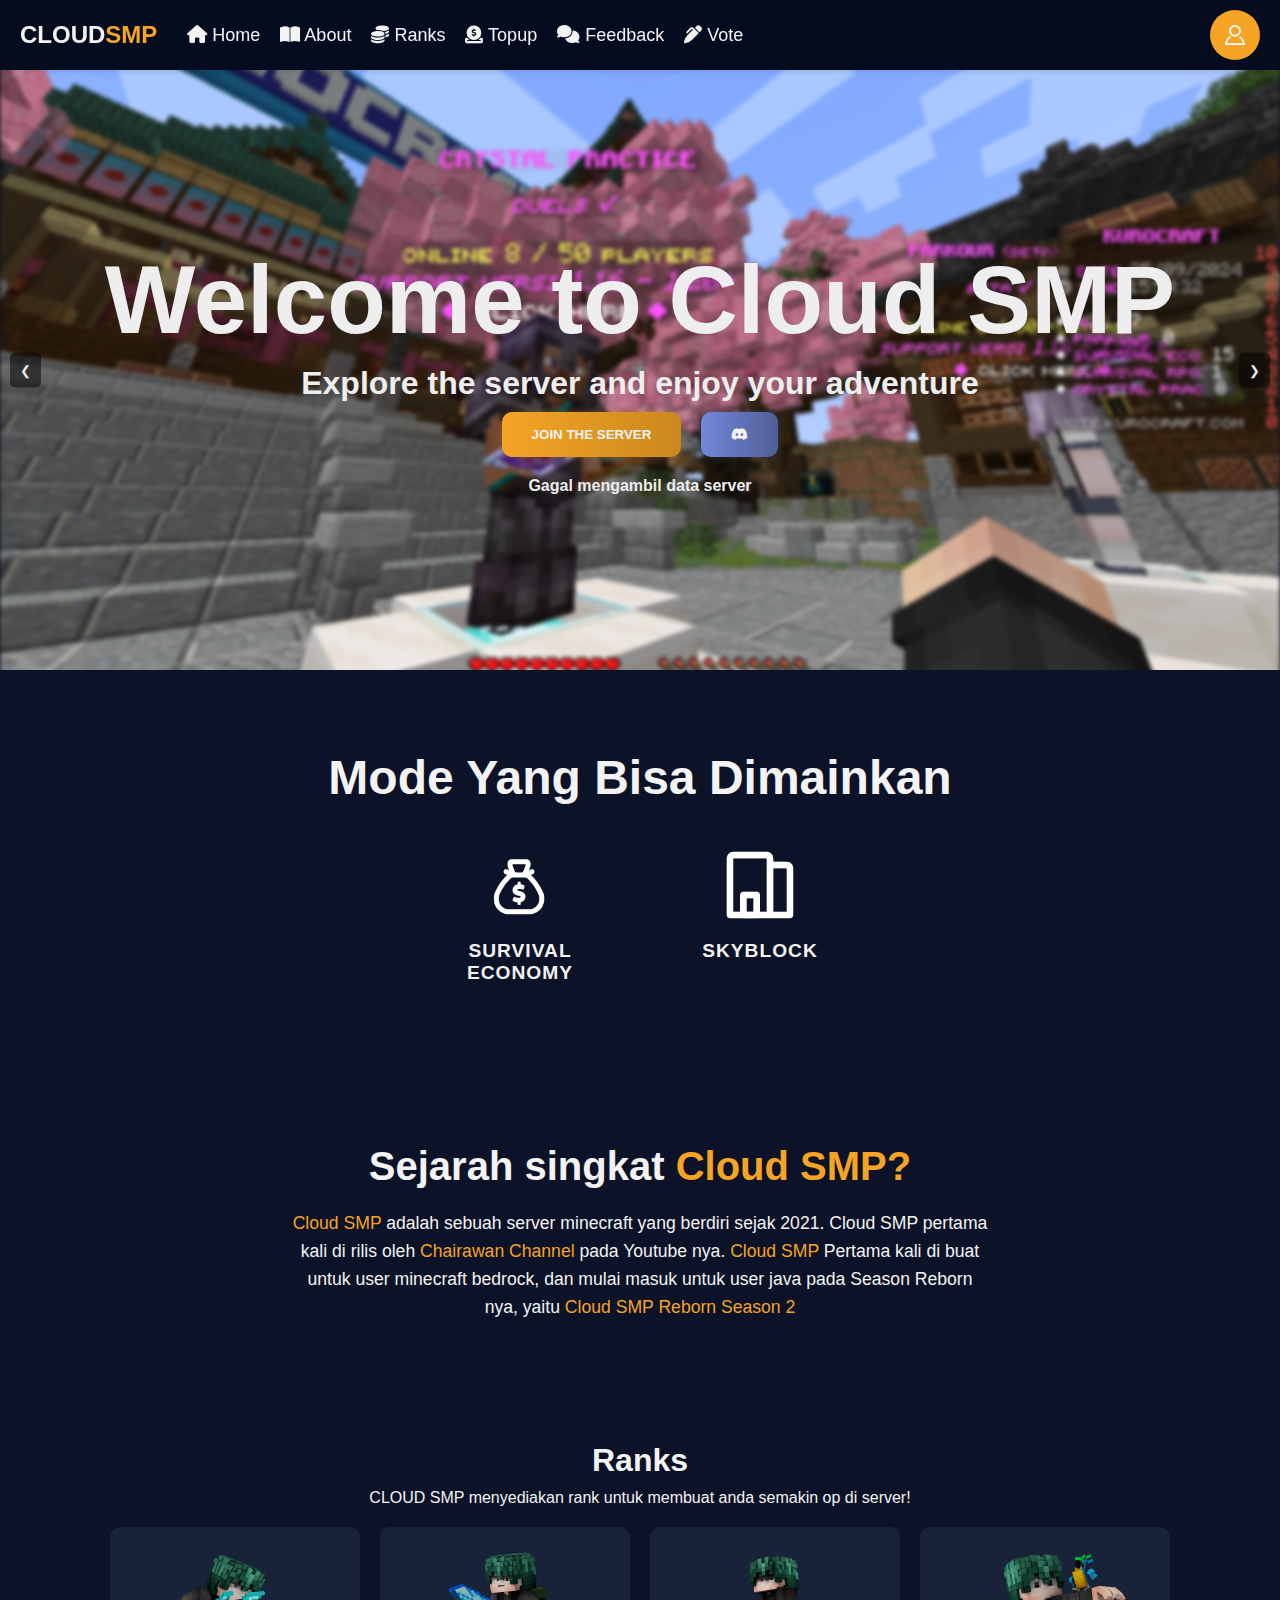
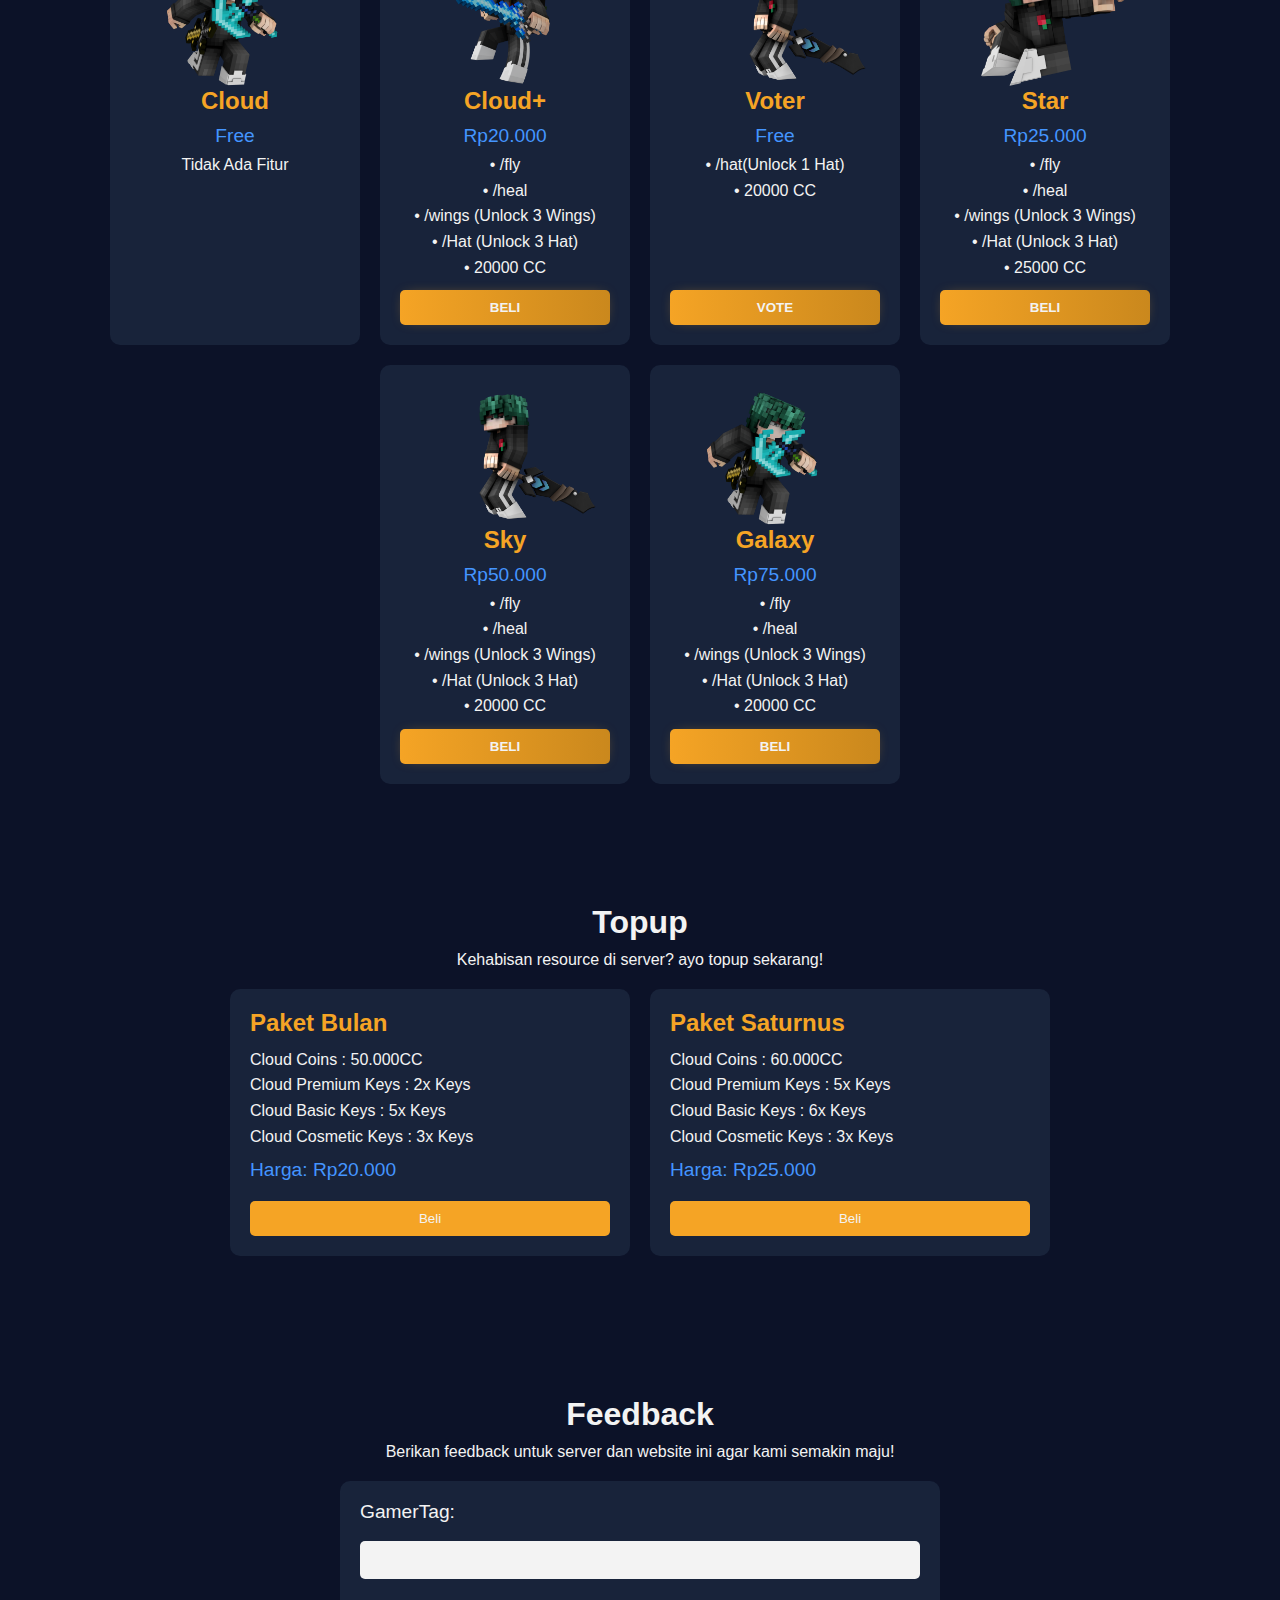
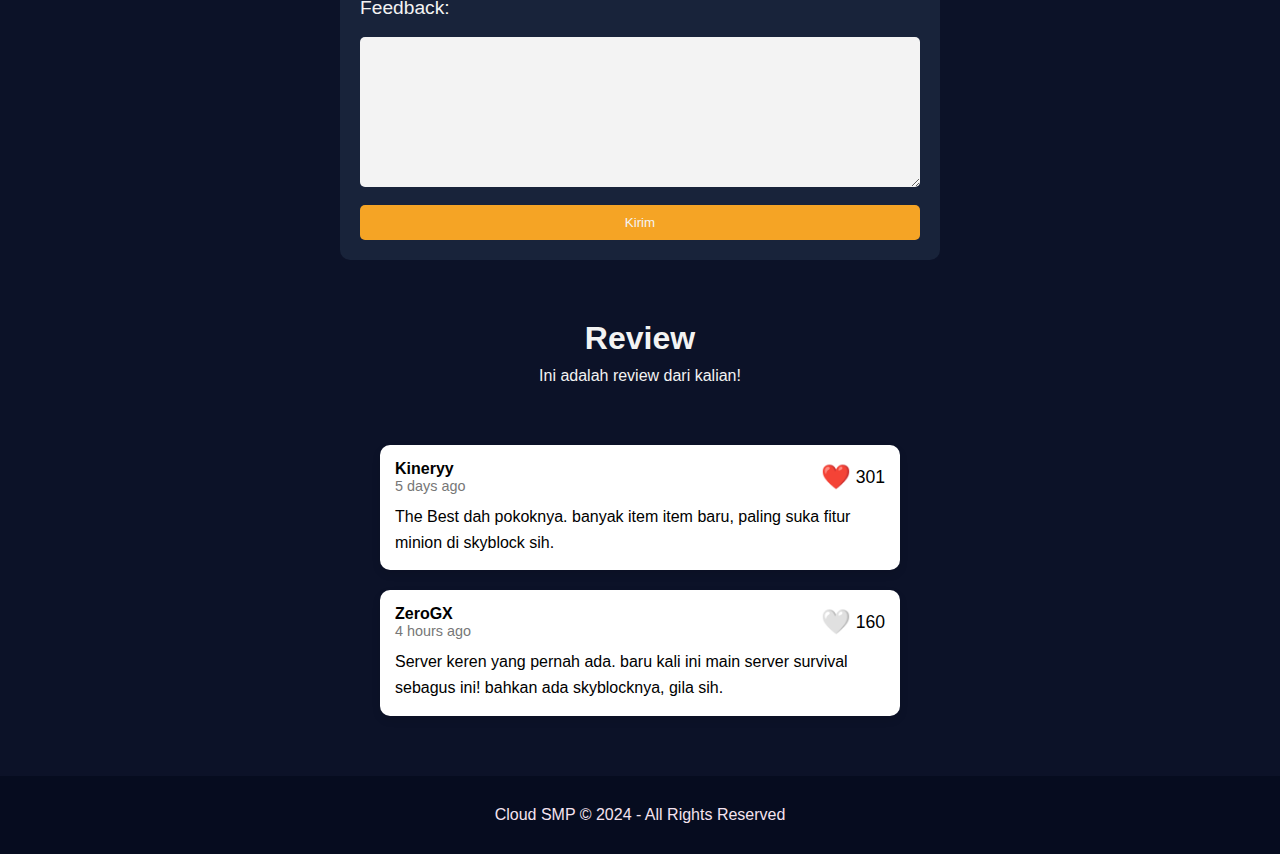
==== commit 8f0d2946: "ambulabu#2" ====
--- a/index.html
+++ b/index.html
@@ -300,7 +300,7 @@
               </div>
               <div class="like-container">
                 <span class="like-icon">❤️</span>
-                <span class="like-count">35</span>
+                <span class="like-count">301</span>
               </div>
             </div>
             <div class="comment-body">
@@ -320,7 +320,7 @@
               </div>
               <div class="like-container">
                 <span class="like-icon">🤍</span>
-                <span class="like-count">34</span>
+                <span class="like-count">160</span>
               </div>
             </div>
             <div class="comment-body">
--- a/assets/css/style.css
+++ b/assets/css/style.css
@@ -310,8 +310,7 @@
 }
 .button-container {
   display: flex;
-  justify-content: center;
-  gap: 15px; /* Jarak antara tombol */
+  justify-content: center; 
 }
 
 .join-button,
@@ -394,6 +393,7 @@
   filter: blur(2px);
   width: 100%;
   border-radius: 10px;
+  object-fit: cover;
 }
 
 .prev-btn,
@@ -1056,6 +1056,8 @@
 
 
 /* Responsive Styles Start */
+
+
 /* Mobile View (max-width: 576px) */
 @media (max-width: 576px) {
   /* Hide navigation links on small screens */
@@ -1131,12 +1133,13 @@
   /* Carousel Section */
   .carousel-container {
     position:relative;
-    width: 100%;
-    height: 100%;
+    width: 100vw;
+    height: 100vh;
     overflow: hidden;
     display: flex;
     justify-content: center;
     align-items: center;
+
   }
 
 
@@ -1432,8 +1435,6 @@
 }
 
 
-
-/* Riview End */
 @media (min-width: 769px) {
   .vote-button {
     display: none;
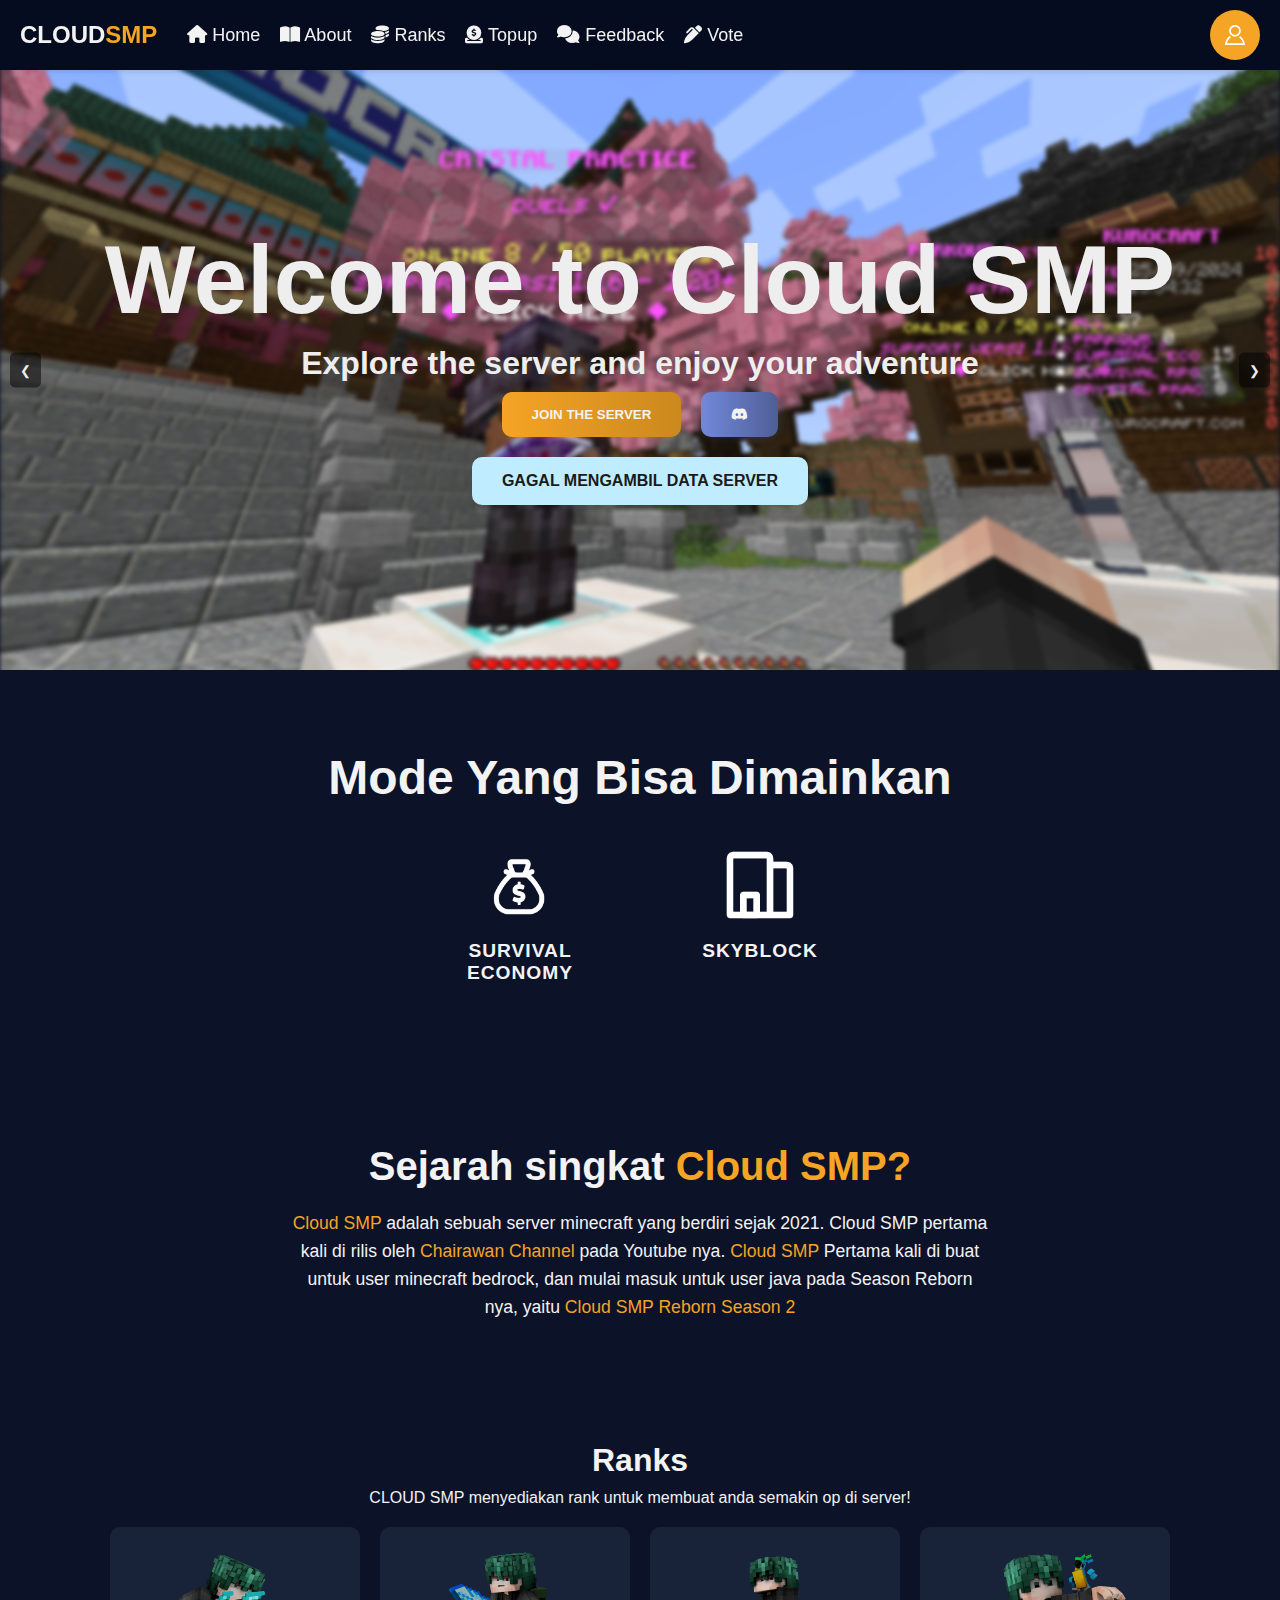
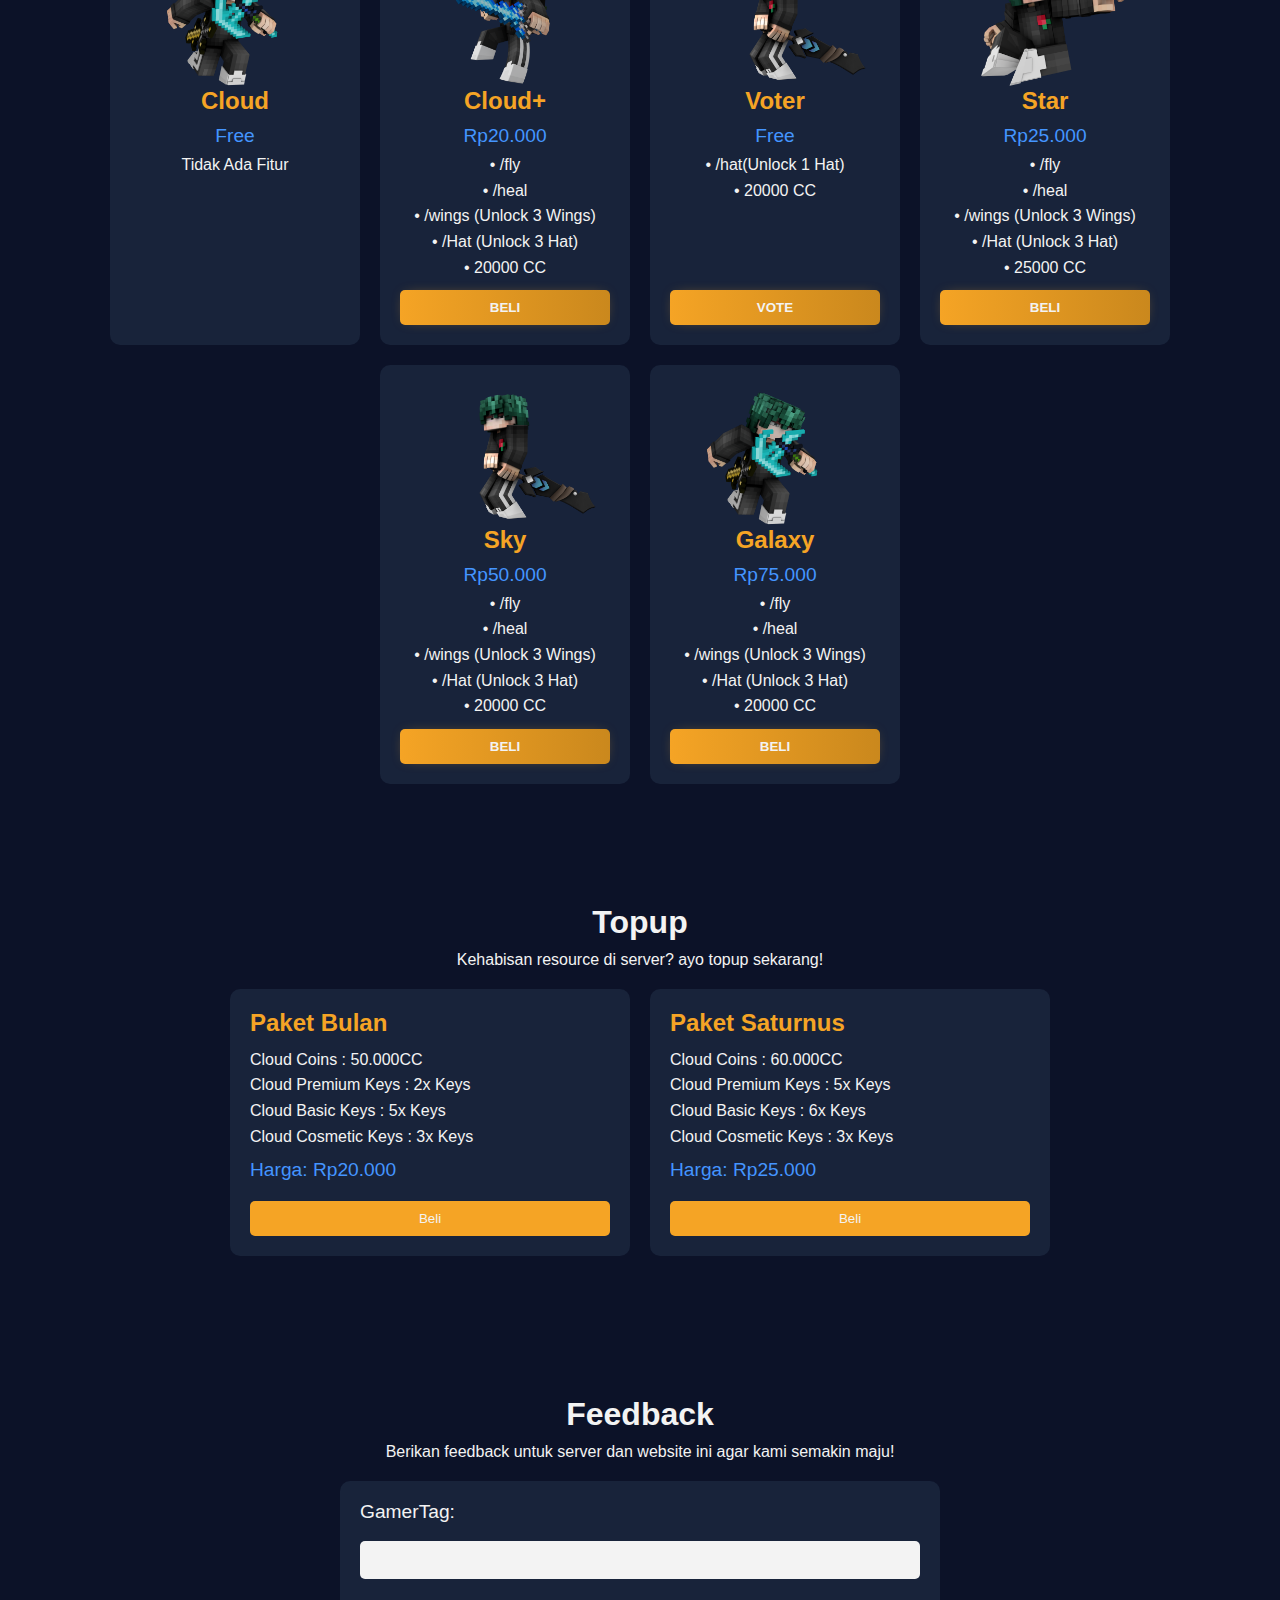
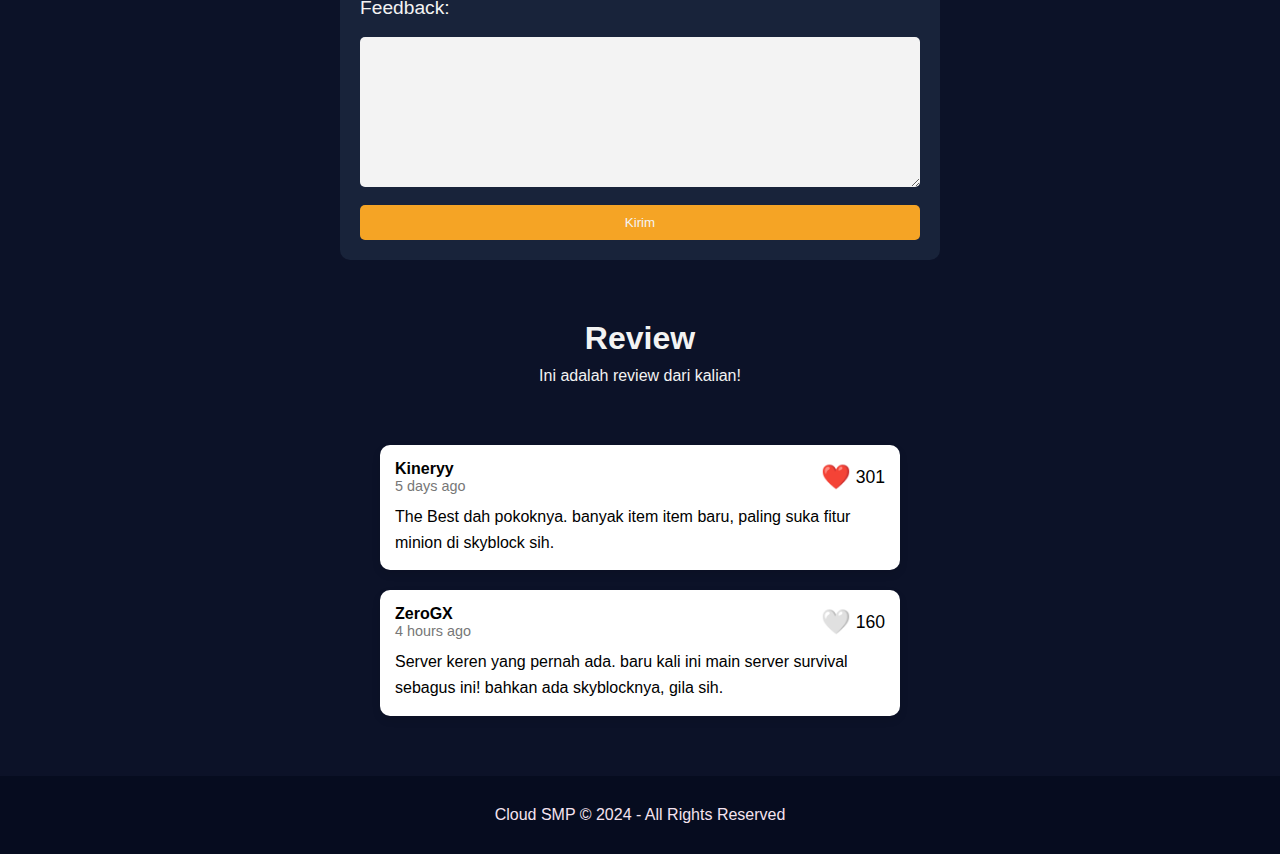
==== commit 296c3738: "styling online player" ====
--- a/index.html
+++ b/index.html
@@ -96,7 +96,10 @@
           </button>
           <button class="vote-button">Vote Server!</button>
         </div>
-        <p id="playerCount" class="player-join-carousel">ONLINE PLAYER: 0</p>
+        <div class="onlinetxt">
+          <button id="playerCount" class="player-join-carousel">ONLINE PLAYER: 0</button>
+        </div>
+       
       </div>
       <!-- Carousel Slides -->
       <div class="carousel-slide active">
--- a/assets/css/style.css
+++ b/assets/css/style.css
@@ -304,9 +304,20 @@
 .btn-carousel:hover {
   background-color: #ca881d;
 }
+
 .player-join-carousel {
+  text-transform: uppercase;
   font-size: 0.5em;
   color: #eee;
+  background-color: #BFECFF;
+  color: #1A1A19;
+  border: none;
+  margin: 10px;
+  padding: 15px 30px;
+  font-size: 0.5em;
+  font-weight: bold;
+  border-radius: 10px;
+  transition: background-color 0.3s ease, transform 0.2s ease;
 }
 .button-container {
   display: flex;
@@ -1159,8 +1170,7 @@
 
   /* Player Join Text */
   .player-join-carousel {
-    font-size: 0.8em;
-    color: #eee;
+    color:#1A1A19 ;
   }
 
   /* Button Container and Styles */
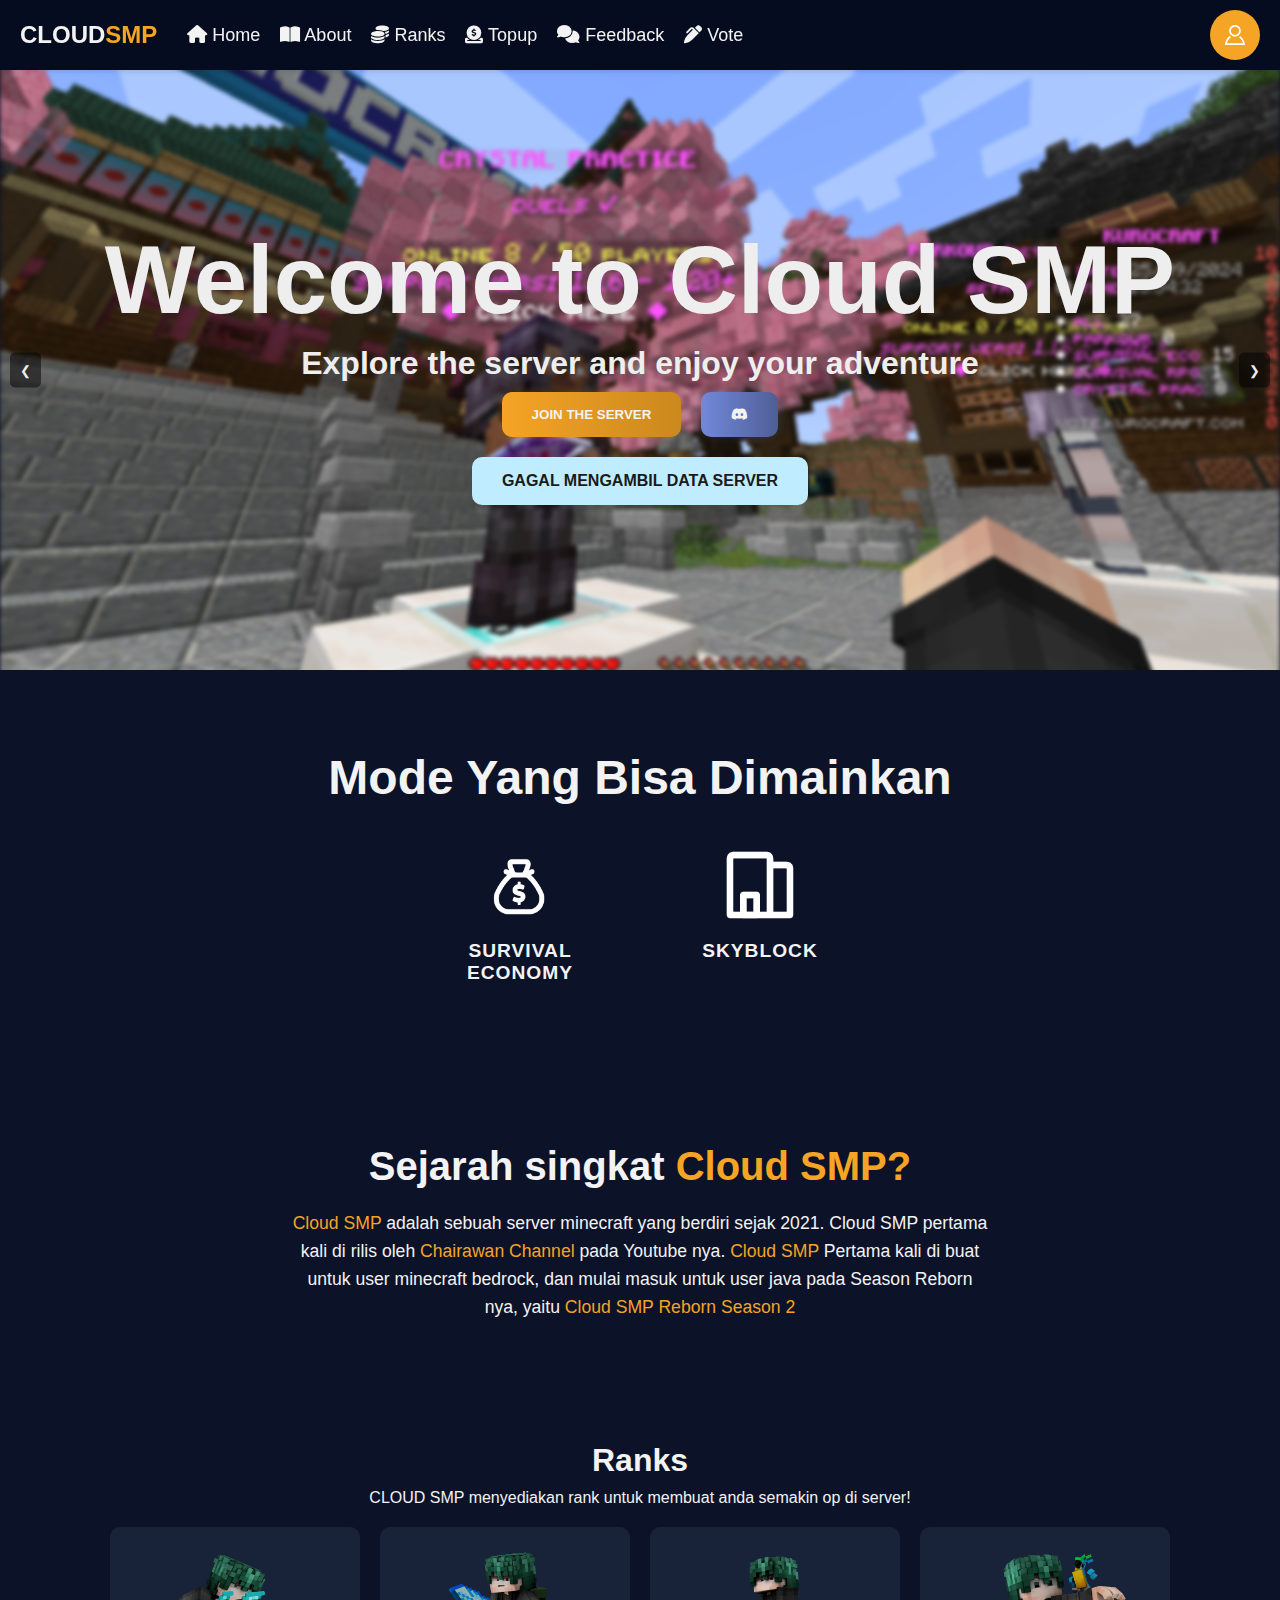
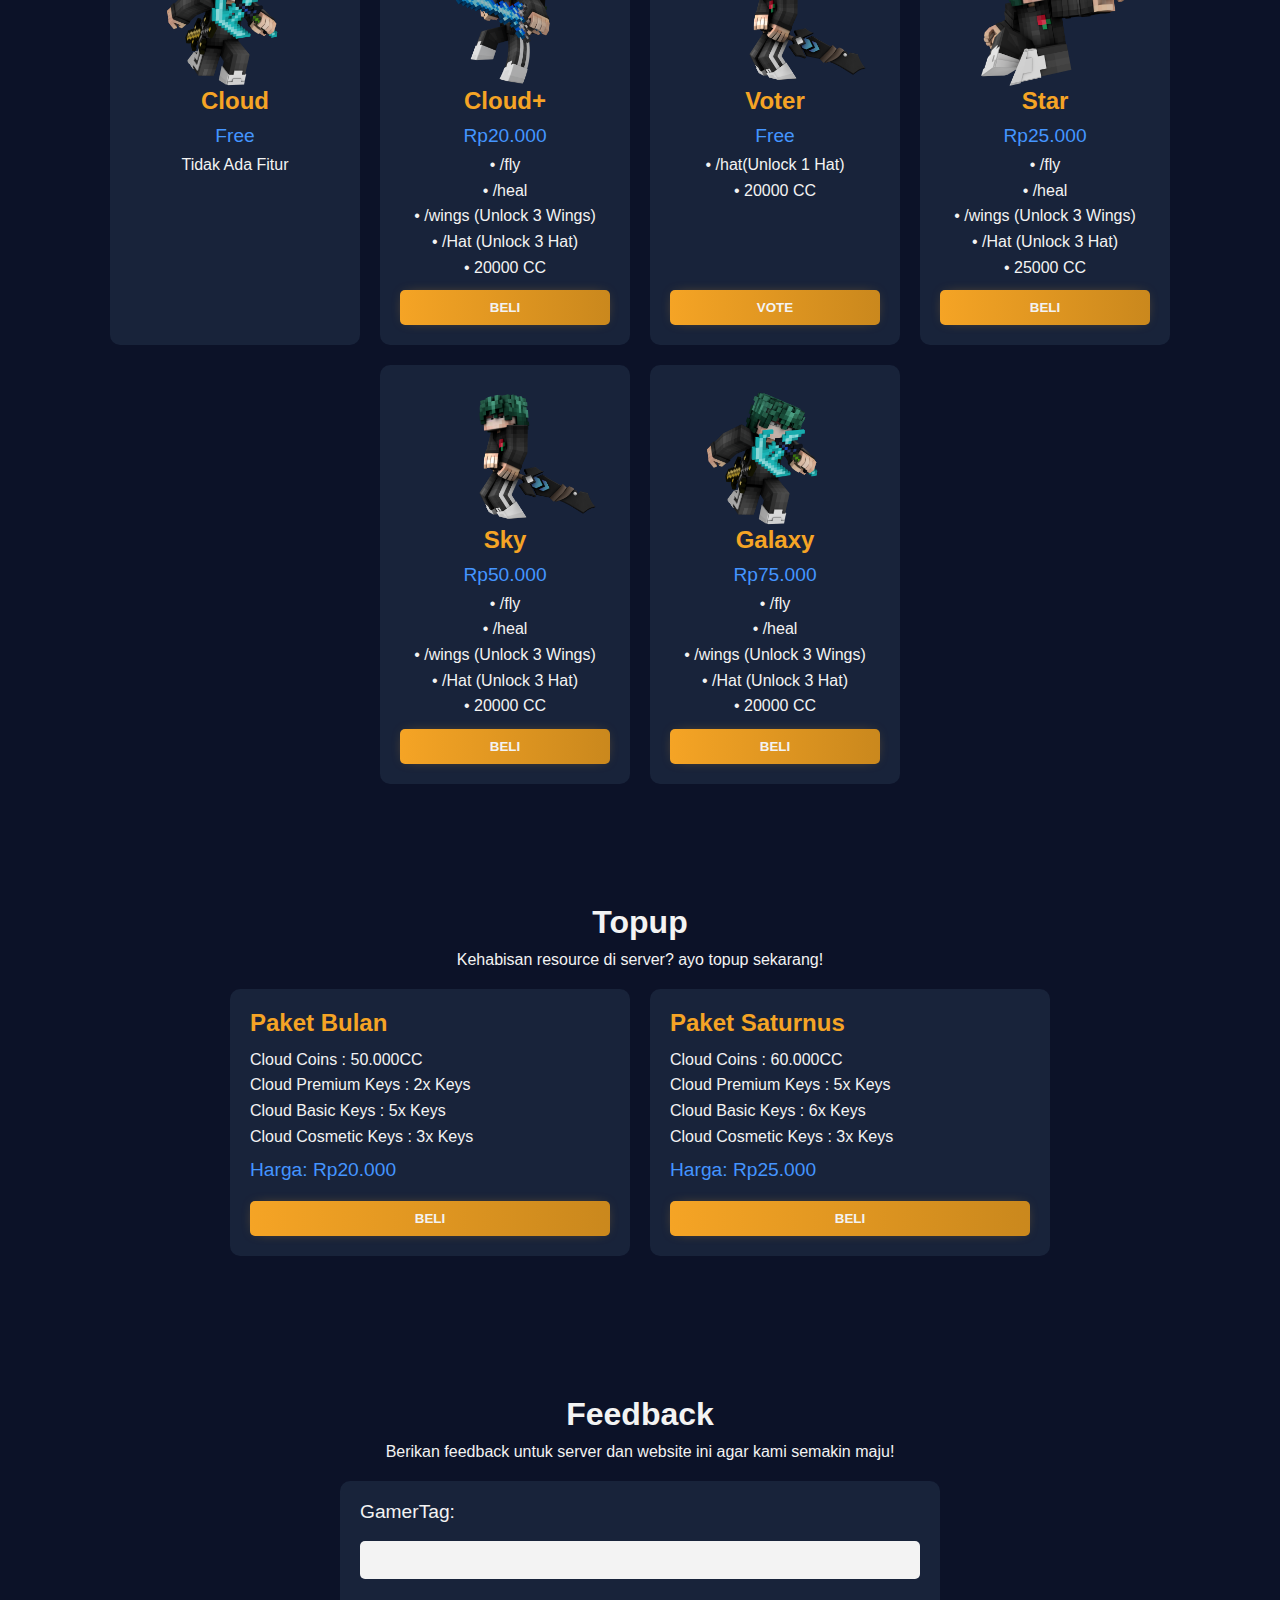
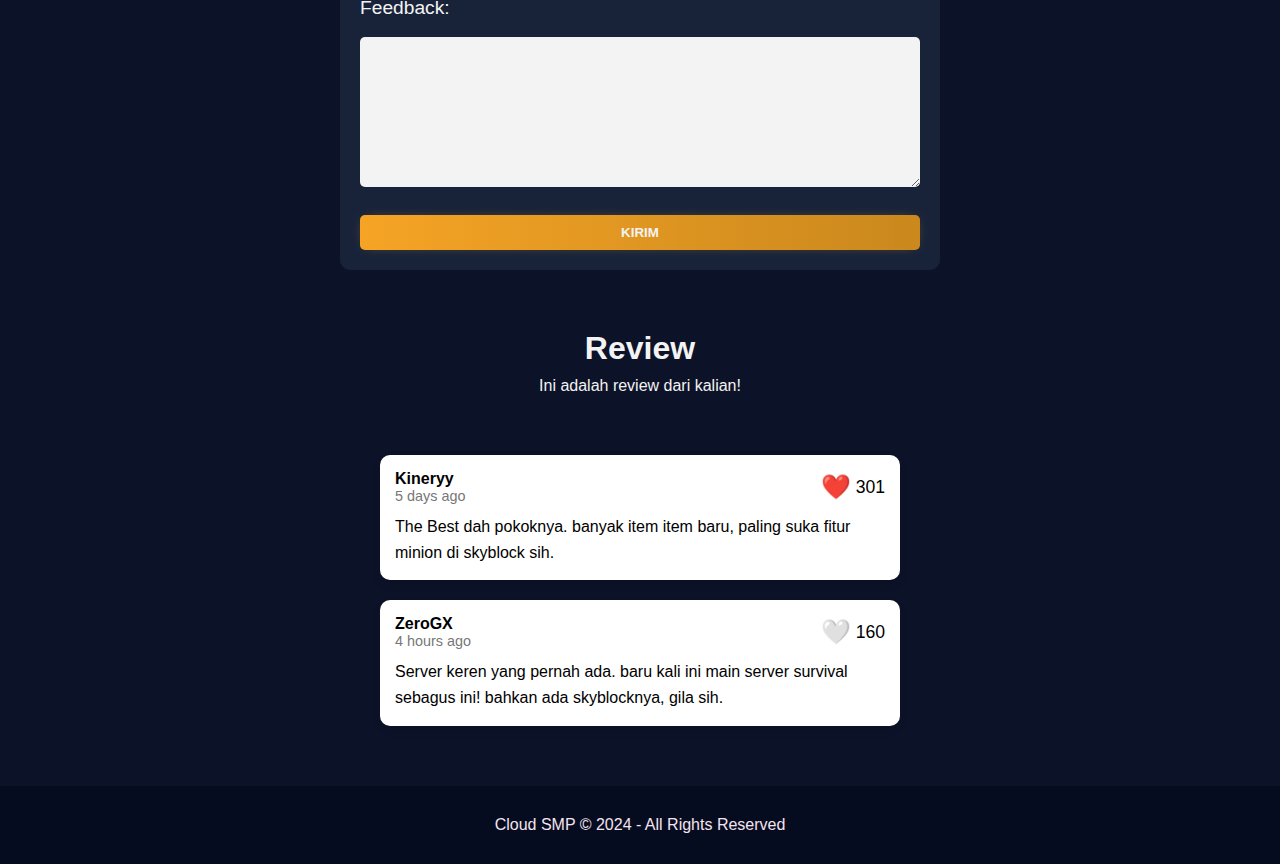
==== commit de72e638: "autocomplete="off"" ====
--- a/index.html
+++ b/index.html
@@ -272,9 +272,9 @@
       <div class="feedback-container">
         <form action="#" method="post">
           <label for="name">GamerTag:</label><br />
-          <input type="text" id="name" name="name" required /><br />
+          <input type="text" id="name" name="name" required autocomplete="off"/><br />
           <label for="feedback">Feedback:</label><br />
-          <textarea id="feedback" name="feedback" required></textarea><br />
+          <textarea id="feedback" name="feedback" required autocomplete="off"></textarea><br />
           <input type="submit" value="Kirim" />
         </form>
       </div>
--- a/assets/css/style.css
+++ b/assets/css/style.css
@@ -309,8 +309,8 @@
   text-transform: uppercase;
   font-size: 0.5em;
   color: #eee;
-  background-color: #BFECFF;
-  color: #1A1A19;
+  background-color: #bfecff;
+  color: #1a1a19;
   border: none;
   margin: 10px;
   padding: 15px 30px;
@@ -321,7 +321,7 @@
 }
 .button-container {
   display: flex;
-  justify-content: center; 
+  justify-content: center;
 }
 
 .join-button,
@@ -659,270 +659,8 @@
 }
 
 .topup-button {
-  background-color: #f5a425;
-  color: #f3f3f3;
-  border: none;
-  width: 100%;
+  margin: 10px 0 0 0;
   padding: 10px 20px;
-  border-radius: 5px;
-  cursor: pointer;
-  transition: background-color 0.3s ease;
-}
-
-.topup-button:hover {
-  background-color: #ca881d;
-}
-
-.topup-container-wrapper {
-  display: flex;
-  justify-content: center;
-  gap: 20px;
-  flex-wrap: wrap;
-}
-
-/* Topup End */
-
-/* Feedback Start */
-.feedback {
-  padding: 40px 20px;
-  text-align: center;
-  border-radius: 10px;
-}
-
-.title-feedback {
-  font-size: 2em;
-  color: #f3f3f3;
-  margin-bottom: 10px;
-  font-weight: bold;
-}
-
-.feedback-container {
-  background-color: #18233a;
-  border-radius: 10px;
-  padding: 20px;
-  text-align: left;
-  max-width: 600px;
-  margin: 0 auto;
-}
-
-.feedback form {
-  display: flex;
-  flex-direction: column;
-}
-
-.feedback label {
-  font-size: 1.2em;
-  color: #f3f3f3;
-}
-
-.feedback input[type="text"],
-.feedback textarea {
-  width: 100%;
-  padding: 10px;
-  border: none;
-  border-radius: 5px;
-  background-color: #f3f3f3;
-  font-size: 1em;
-}
-
-.feedback textarea {
-  resize: vertical;
-  height: 150px;
-}
-
-.feedback input[type="submit"] {
-  background-color: #f5a425;
-  color: #f3f3f3;
-  border: none;
-  padding: 10px 20px;
-  border-radius: 5px;
-  cursor: pointer;
-  transition: background-color 0.3s ease;
-}
-
-.feedback input[type="submit"]:hover {
-  background-color: #ca881d;
-}
-
-/* Feedback End */
-/* Footer Start */
-footer {
-  padding: 20px;
-  color: #f5e3ef;
-  text-align: center;
-  background-color: #060c1f;
-}
-
-/* Footer End */
-
-.detail-signup{
-  color: white;
-  font-weight: bold;
-  text-align: center;
-  padding-top: 10px;
-}
-
-/* back to top start */
-.button-top {
-  width: 50px;
-  height: 50px;
-  border-radius: 50%;
-  background-color: rgb(20, 20, 20);
-  border: none;
-  font-weight: 600;
-  display: flex;
-  align-items: center;
-  justify-content: center;
-  box-shadow: 0px 0px 0px 4px rgba(180, 160, 255, 0.253);
-  cursor: pointer;
-  transition-duration: 0.3s;
-  overflow: hidden;
-  position: fixed;
-  bottom: 20px;
-  right: 20px;
-  display: none; /* Sembunyikan tombol saat awal */
-}
-
-.svgIcon {
-  width: 12px;
-  transition-duration: 0.3s;
-}
-
-.svgIcon path {
-  fill: white;
-}
-
-.button-top:hover {
-  width: 140px;
-  border-radius: 50px;
-  transition-duration: 0.3s;
-  background-color: rgb(181, 160, 255);
-  align-items: center;
-}
-
-.button-top:hover .svgIcon {
-  transition-duration: 0.3s;
-  transform: translateY(-200%);
-}
-
-.button-top::before {
-  position: absolute;
-  bottom: -20px;
-  content: "Back to Top";
-  color: white;
-  font-size: 0px;
-}
-
-.button-top:hover::before {
-  font-size: 13px;
-  opacity: 1;
-  bottom: unset;
-  transition-duration: 0.3s;
-}
-
-/* Login.html */
-
-.form-container {
-  display: flex;
-  justify-content: center;
-  align-items: center;
-  height: 100vh;
-}
-
-.form {
-  display: flex;
-  flex-direction: column;
-  justify-content: center;
-  gap: 10px;
-  background-color: #18233a;
-  padding: 35px;
-  width: 450px;
-
-  border-radius: 20px;
-  font-family: -apple-system, BlinkMacSystemFont, "Segoe UI", Roboto, Oxygen,
-    Ubuntu, Cantarell, "Open Sans", "Helvetica Neue", sans-serif;
-}
-
-::placeholder {
-  font-family: -apple-system, BlinkMacSystemFont, "Segoe UI", Roboto, Oxygen,
-    Ubuntu, Cantarell, "Open Sans", "Helvetica Neue", sans-serif;
-  color: #aaa;
-}
-
-.form button {
-  align-self: flex-end;
-}
-
-.flex-column > label {
-  color: #f1f1f1;
-  font-weight: 600;
-}
-
-.inputForm {
-  border: 1.5px solid #333;
-  border-radius: 10px;
-  height: 50px;
-  display: flex;
-  align-items: center;
-  padding-left: 10px;
-  transition: 0.2s ease-in-out;
-  background-color: #2b2b2b;
-}
-
-.input {
-  margin-left: 10px;
-  border-radius: 10px;
-  border: none;
-  width: 100%;
-  height: 100%;
-  background-color: #2b2b2b;
-  color: #f1f1f1;
-}
-.input:focus {
-  outline: none;
-}
-
-.inputForm:focus-within {
-  border: 1.5px solid #2d79f3;
-}
-
-.flex-row {
-  display: flex;
-  flex-direction: row;
-  align-items: center;
-  gap: 10px;
-  justify-content: flex-start;
-}
-
-.flex-row > div > label {
-  font-size: 14px;
-  color: #f1f1f1;
-  font-weight: 400;
-  text-align: center;
-}
-
-a {
-  text-decoration: none;
-  cursor: pointer;
-}
-.btn-forgot-pw {
-  font-size: 14px;
-  margin-left: 157px;
-  color: #2d79f3;
-  font-weight: 500;
-  padding-left: 80px;
-}
-.signup {
-  font-size: 14px;
-  margin-left: 5px;
-  color: #2d79f3;
-  font-weight: 500;
-  cursor: pointer;
-}
-
-.button-submit {
-  margin: 10px 0 0 0;
-  padding: 15px 20px;
   border-radius: 5px;
   text-align: center;
   text-transform: uppercase;
@@ -945,19 +683,284 @@
   -webkit-user-select: none;
   touch-action: manipulation;
 }
-.button-submit:hover {
+
+.topup-button:hover {
   background-position: right center; /* Mengubah arah gradien saat hover */
-  color: #f3f3f3;
+  color: #fff;
   text-decoration: none;
 }
 
-.title-login {
-  color: #f3f3f3;
-  font-size: 34px;
+.topup-button:active {
+  transform: scale(0.95); /* Efek animasi kecil saat tombol ditekan */
+}
+.topup-container-wrapper {
+  display: flex;
+  justify-content: center;
+  gap: 20px;
+  flex-wrap: wrap;
+}
+
+/* Topup End */
+
+/* Feedback Start */
+.feedback {
+  padding: 40px 20px;
+  text-align: center;
+  border-radius: 10px;
+}
+
+.title-feedback {
+  font-size: 2em;
+  color: #f3f3f3;
+  margin-bottom: 10px;
+  font-weight: bold;
+}
+
+.feedback-container {
+  background-color: #18233a;
+  border-radius: 10px;
+  padding: 20px;
+  text-align: left;
+  max-width: 600px;
+  margin: 0 auto;
+}
+
+.feedback form {
+  display: flex;
+  flex-direction: column;
+}
+
+.feedback label {
+  font-size: 1.2em;
+  color: #f3f3f3;
+}
+
+.feedback input[type="text"],
+.feedback textarea {
+  width: 100%;
+  padding: 10px;
+  border: none;
+  border-radius: 5px;
+  background-color: #f3f3f3;
+  font-size: 1em;
+}
+
+.feedback textarea {
+  resize: vertical;
+  height: 150px;
+}
+
+.feedback input[type="submit"] {
+  margin: 10px 0 0 0;
+  padding: 10px 20px;
+  border-radius: 5px;
+  text-align: center;
+  text-transform: uppercase;
+  transition: 0.5s;
+  background-size: 200% auto; /* Membuat animasi bergerak */
+  color: #f3f3f3;
+  display: block;
+  border: 0px;
+  width: 100%;
+  font-weight: 700;
+  box-shadow: 0px 0px 14px -7px rgba(245, 164, 37, 0.75); /* Warna shadow dari gradient */
+  background-image: linear-gradient(
+    90deg,
+    rgba(245, 164, 37, 1) 0%,
+    rgba(202, 136, 29, 1) 50%,
+    rgba(245, 164, 37, 1) 100%
+  );
+  cursor: pointer;
+  user-select: none;
+  -webkit-user-select: none;
+  touch-action: manipulation;
+}
+
+.feedback input[type="submit"]:hover {
+  background-position: right center; /* Mengubah arah gradien saat hover */
+  color: #fff;
+  text-decoration: none;
+}
+.feedback input[type="submit"]:active {
+  transform: scale(0.95); /* Efek animasi kecil saat tombol ditekan */
+}
+
+/* Feedback End */
+/* Footer Start */
+footer {
+  padding: 20px;
+  color: #f5e3ef;
+  text-align: center;
+  background-color: #060c1f;
+}
+
+/* Footer End */
+
+.detail-signup {
+  color: white;
   font-weight: bold;
   text-align: center;
-}
-
+  padding-top: 10px;
+}
+
+/* back to top start */
+.button-top {
+  width: 50px;
+  height: 50px;
+  border-radius: 50%;
+  background-color: rgb(20, 20, 20);
+  border: none;
+  font-weight: 600;
+  display: flex;
+  align-items: center;
+  justify-content: center;
+  box-shadow: 0px 0px 0px 4px rgba(180, 160, 255, 0.253);
+  cursor: pointer;
+  transition-duration: 0.3s;
+  overflow: hidden;
+  position: fixed;
+  bottom: 20px;
+  right: 20px;
+  display: none; /* Sembunyikan tombol saat awal */
+}
+
+.svgIcon {
+  width: 12px;
+  transition-duration: 0.3s;
+}
+
+.svgIcon path {
+  fill: white;
+}
+
+.button-top:hover {
+  width: 140px;
+  border-radius: 50px;
+  transition-duration: 0.3s;
+  background-color: rgb(181, 160, 255);
+  align-items: center;
+}
+
+.button-top:hover .svgIcon {
+  transition-duration: 0.3s;
+  transform: translateY(-200%);
+}
+
+.button-top::before {
+  position: absolute;
+  bottom: -20px;
+  content: "Back to Top";
+  color: white;
+  font-size: 0px;
+}
+
+.button-top:hover::before {
+  font-size: 13px;
+  opacity: 1;
+  bottom: unset;
+  transition-duration: 0.3s;
+}
+
+/* Login.html Start */
+.login-page {
+  display: flex;
+  justify-content: center;
+  align-items: center;
+  min-height: 100vh; /* Full viewport height */
+}
+
+/* Existing .login-container styles */
+.login-container {
+  width: 100%;
+  max-width: 400px;
+  padding: 2rem;
+  background: #18233a;
+  border-radius: 8px;
+  box-shadow: 0px 4px 8px rgba(0, 0, 0, 0.1);
+}
+
+/* Title */
+.login-container h2 {
+  text-align: center;
+  margin-bottom: 2rem;
+  color: #f3f3f3;
+}
+/* Label Styles */
+.login-container label {
+  color: #f3f3f3;
+  text-align: left;
+  font-size: 1.1em;
+}
+
+/* Input Styles */
+.login-container input[type="text"],
+.login-container input[type="password"] {
+  width: 100%;
+  padding: 0.75rem;
+  margin: 0.5rem 0;
+  border: 1px solid #ddd;
+  border-radius: 5px;
+  font-size: 1rem;
+}
+
+.login-container input[type="text"]:focus,
+.login-container input[type="password"]:focus {
+  outline: none;
+  border-color: #5471d2;
+  box-shadow: 0 0 5px rgba(84, 113, 210, 0.3);
+}
+
+/* Button Styling */
+.login-container button {
+  width: 100%;
+  padding: 0.75rem;
+  background: #5471d2;
+  color: #fff;
+  border: none;
+  border-radius: 5px;
+  font-size: 1rem;
+  cursor: pointer;
+  transition: background 0.3s ease;
+}
+
+.login-container button:hover {
+  background: #4056a1;
+}
+
+/* Button Styles */
+.login-container button {
+  width: 100%;
+  padding: 0.75rem;
+  background: #5471d2;
+  color: #fff;
+  border: none;
+  border-radius: 5px;
+  font-size: 1rem;
+  cursor: pointer;
+  transition: background 0.3s ease;
+}
+
+.login-container button:hover {
+  background: #4056a1;
+}
+
+/* Footer Links */
+.login-container .footer-text {
+  margin-top: 1rem;
+  font-size: 0.9rem;
+  color: #555;
+}
+
+.login-container .footer-text a {
+  color: #5471d2;
+  text-decoration: none;
+}
+
+.login-container .footer-text a:hover {
+  text-decoration: underline;
+}
+
+/* Login.html end */
 /* Forgot Password.html Start */
 .alert {
   background-color: #122b47;
@@ -1065,9 +1068,7 @@
 }
 /* Review End */
 
-
 /* Responsive Styles Start */
-
 
 /* Mobile View (max-width: 576px) */
 @media (max-width: 576px) {
@@ -1143,16 +1144,14 @@
 
   /* Carousel Section */
   .carousel-container {
-    position:relative;
+    position: relative;
     width: 100vw;
     height: 100vh;
     overflow: hidden;
     display: flex;
     justify-content: center;
     align-items: center;
-
-  }
-
+  }
 
   /* Carousel Buttons */
   .btn-carousel {
@@ -1170,7 +1169,7 @@
 
   /* Player Join Text */
   .player-join-carousel {
-    color:#1A1A19 ;
+    color: #1a1a19;
   }
 
   /* Button Container and Styles */
@@ -1338,7 +1337,7 @@
     align-items: center;
   }
 
-  .carousel-slide{
+  .carousel-slide {
     height: fit-content;
   }
 
@@ -1358,8 +1357,7 @@
 
   /* Player Join Text */
   .player-join-carousel {
-    font-size: 0.8em;
-    color: #eee;
+    color: #1a1a19;
   }
 
   /* Button Container and Styles */
@@ -1442,8 +1440,11 @@
     height: 100%;
     width: 100%;
   }
-}
-
+  /* Login.html */
+  .login-container {
+    padding: 1.5rem;
+  }
+}
 
 @media (min-width: 769px) {
   .vote-button {
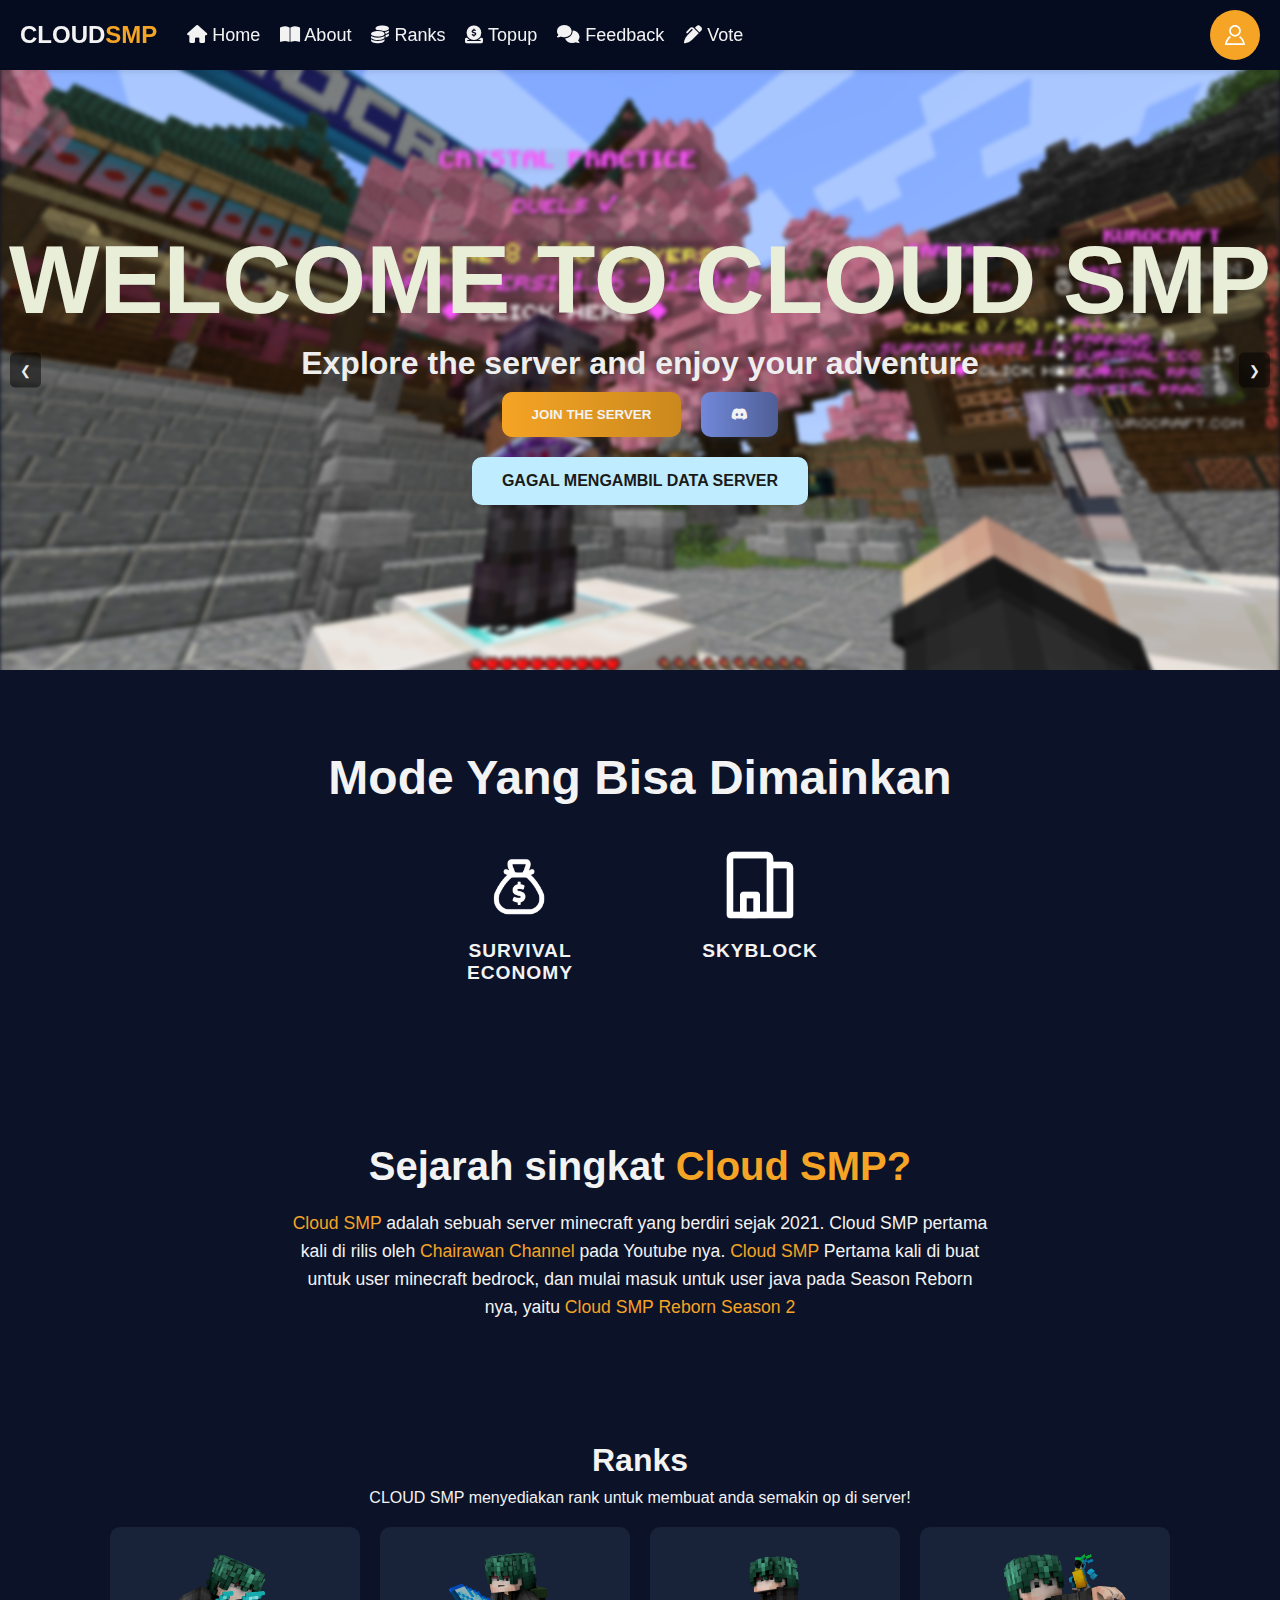
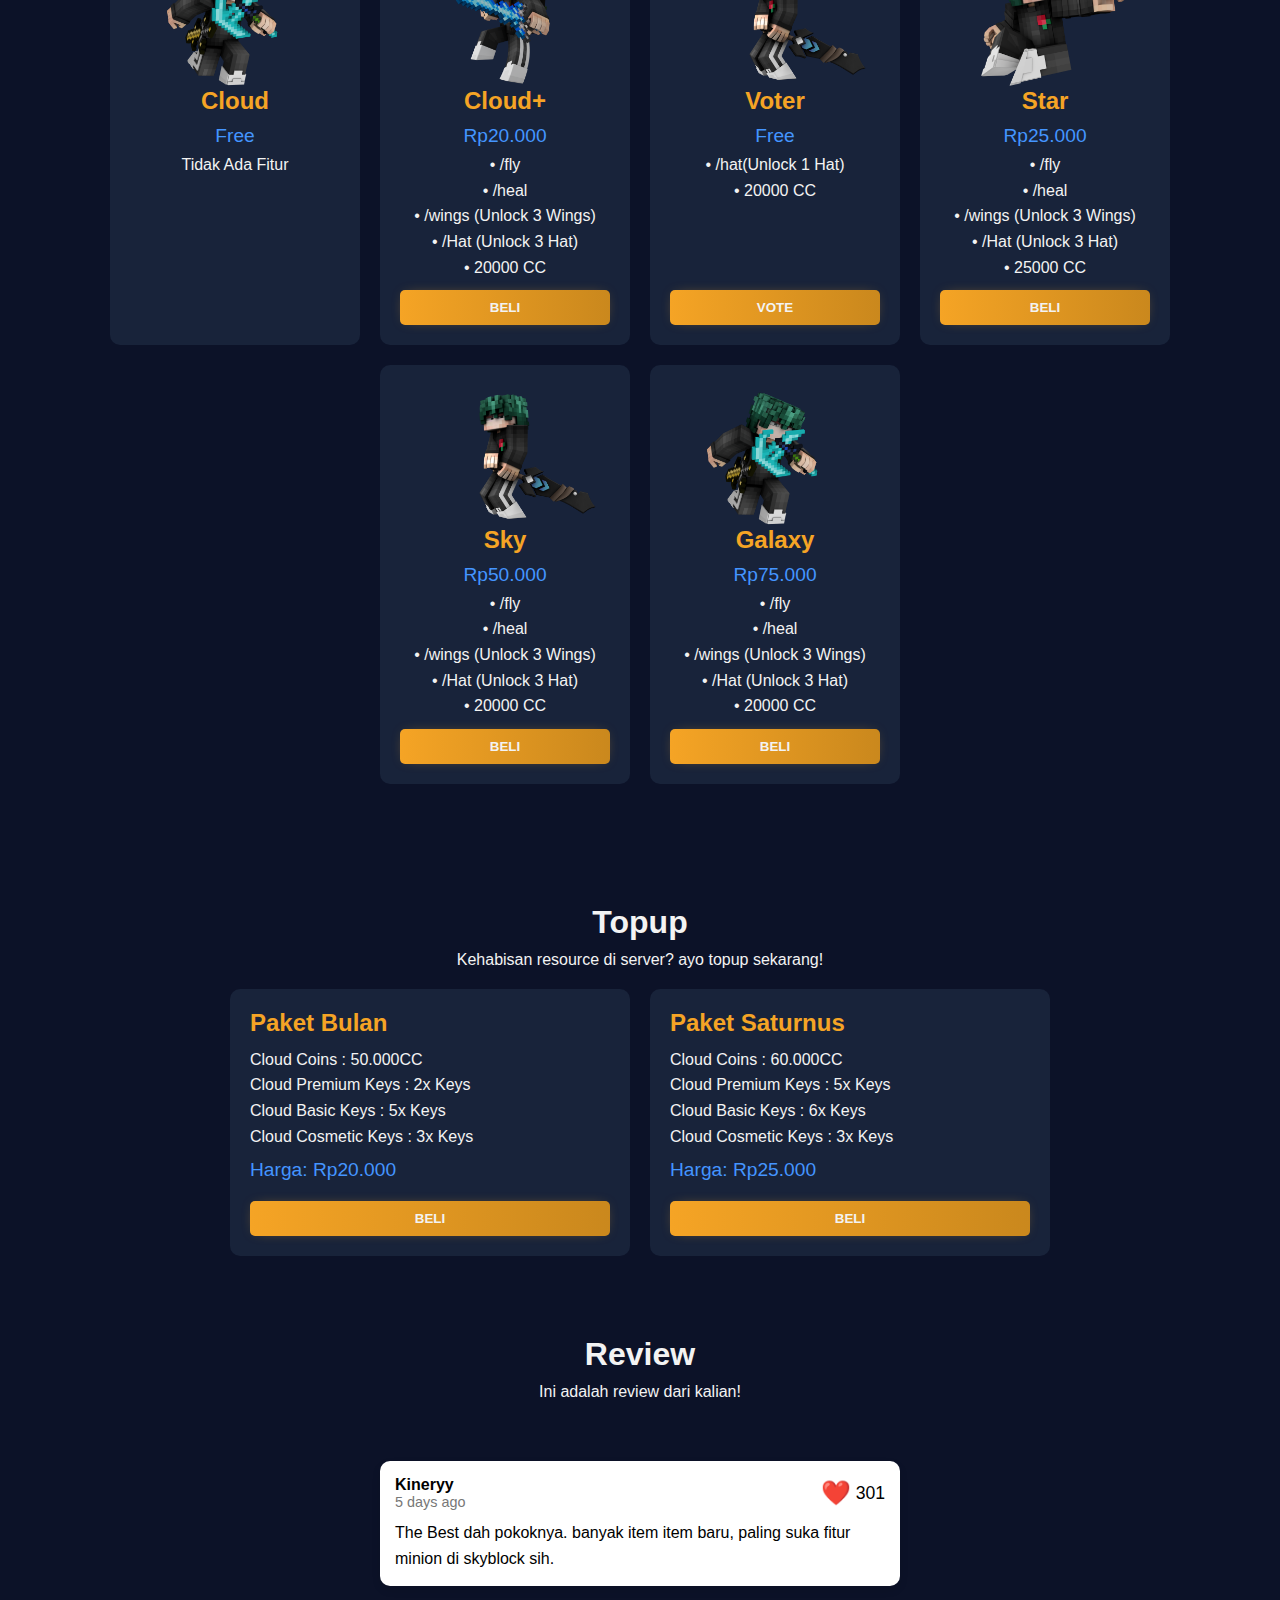
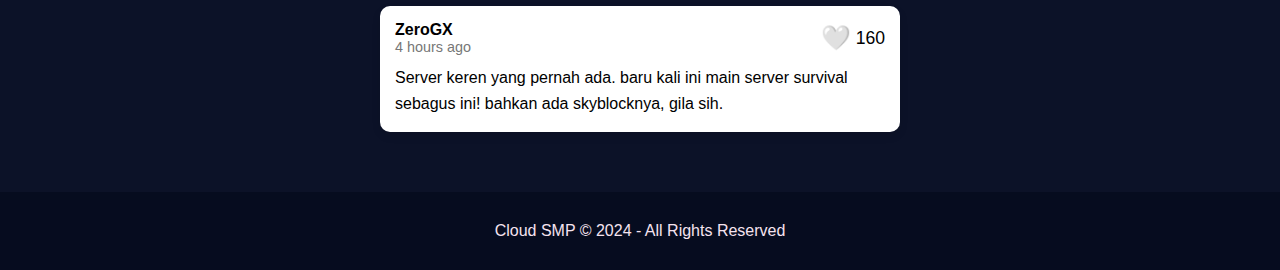
==== commit 2b8be85f: "feedback.html" ====
--- a/index.html
+++ b/index.html
@@ -35,7 +35,7 @@
         <a href="#topup" class="nav-link"
           ><i class="fa-solid fa-circle-dollar-to-slot"></i> Topup</a
         >
-        <a href="#feedback" class="nav-link"
+        <a href="feedback.html" class="nav-link"
           ><i class="fa-solid fa-comments"></i> Feedback</a
         >
         <a href="#vote" class="nav-link"
@@ -64,7 +64,23 @@
             <legend>Quick Start</legend>
             <ul>
               <li>
-                <button><a href="login.html">LOGIN</a></button>
+                <button>
+                  <svg
+                    width="14"
+                    height="14"
+                    viewBox="0 0 24 24"
+                    fill="none"
+                    stroke="currentColor"
+                    stroke-width="1.2"
+                    stroke-linecap="round"
+                    xmlns="http://www.w3.org/2000/svg"
+                  >
+                    <path
+                      d="M19 4v6.406l-3.753 3.741-6.463-6.462 3.7-3.685h6.516zm2-2h-12.388l1.497 1.5-4.171 4.167 9.291 9.291 4.161-4.193 1.61 1.623v-12.388zm-5 4c.552 0 1 .449 1 1s-.448 1-1 1-1-.449-1-1 .448-1 1-1zm0-1c-1.104 0-2 .896-2 2s.896 2 2 2 2-.896 2-2-.896-2-2-2zm6.708.292l-.708.708v3.097l2-2.065-1.292-1.74zm-12.675 9.294l-1.414 1.414h-2.619v2h-2v2h-2v-2.17l5.636-5.626-1.417-1.407-6.219 6.203v5h6v-2h2v-2h2l1.729-1.729-1.696-1.685z"
+                    ></path>
+                  </svg>
+                  <a href="login.html" style="text-decoration: none; color: black; text-transform: uppercase;">LOGIN</a>
+                </button>
               </li>
             </ul>
           </nav>
@@ -86,7 +102,7 @@
     <!-- Carousel Section -->
     <div id="home" class="carousel-container">
       <div class="carousel-text">
-        <h2>Welcome to Cloud SMP</h2>
+        <h2 class="welcome">Welcome to Cloud SMP</h2>
         <p>Explore the server and enjoy your adventure</p>
         <!-- Buttons -->
         <div class="button-container">
@@ -97,9 +113,10 @@
           <button class="vote-button">Vote Server!</button>
         </div>
         <div class="onlinetxt">
-          <button id="playerCount" class="player-join-carousel">ONLINE PLAYER: 0</button>
-        </div>
-       
+          <button id="playerCount" class="player-join-carousel">
+            ONLINE PLAYER: 0
+          </button>
+        </div>
       </div>
       <!-- Carousel Slides -->
       <div class="carousel-slide active">
@@ -262,25 +279,6 @@
       </div>
     </div>
     <!-- Topup End -->
-
-    <!-- Feedback Section -->
-    <div id="feedback" class="feedback">
-      <h2 class="title-feedback">Feedback</h2>
-      <p class="description-content-in-heading">
-        Berikan feedback untuk server dan website ini agar kami semakin maju!
-      </p>
-      <div class="feedback-container">
-        <form action="#" method="post">
-          <label for="name">GamerTag:</label><br />
-          <input type="text" id="name" name="name" required autocomplete="off"/><br />
-          <label for="feedback">Feedback:</label><br />
-          <textarea id="feedback" name="feedback" required autocomplete="off"></textarea><br />
-          <input type="submit" value="Kirim" />
-        </form>
-      </div>
-    </div>
-    <!-- Feedback End -->
-
     <!-- Review Start -->
 
     <!-- Carousel Controls -->
--- a/assets/css/style.css
+++ b/assets/css/style.css
@@ -407,6 +407,19 @@
   object-fit: cover;
 }
 
+.welcome{
+  text-transform: uppercase;
+  color: #E9EED9;
+}
+
+a:visited {
+  color: #f3f3f3;
+}
+
+a:link {
+    color: #f3f3f3; /* warna untuk link yang belum dikunjungi */
+}
+
 .prev-btn,
 .next-btn {
   position: absolute;
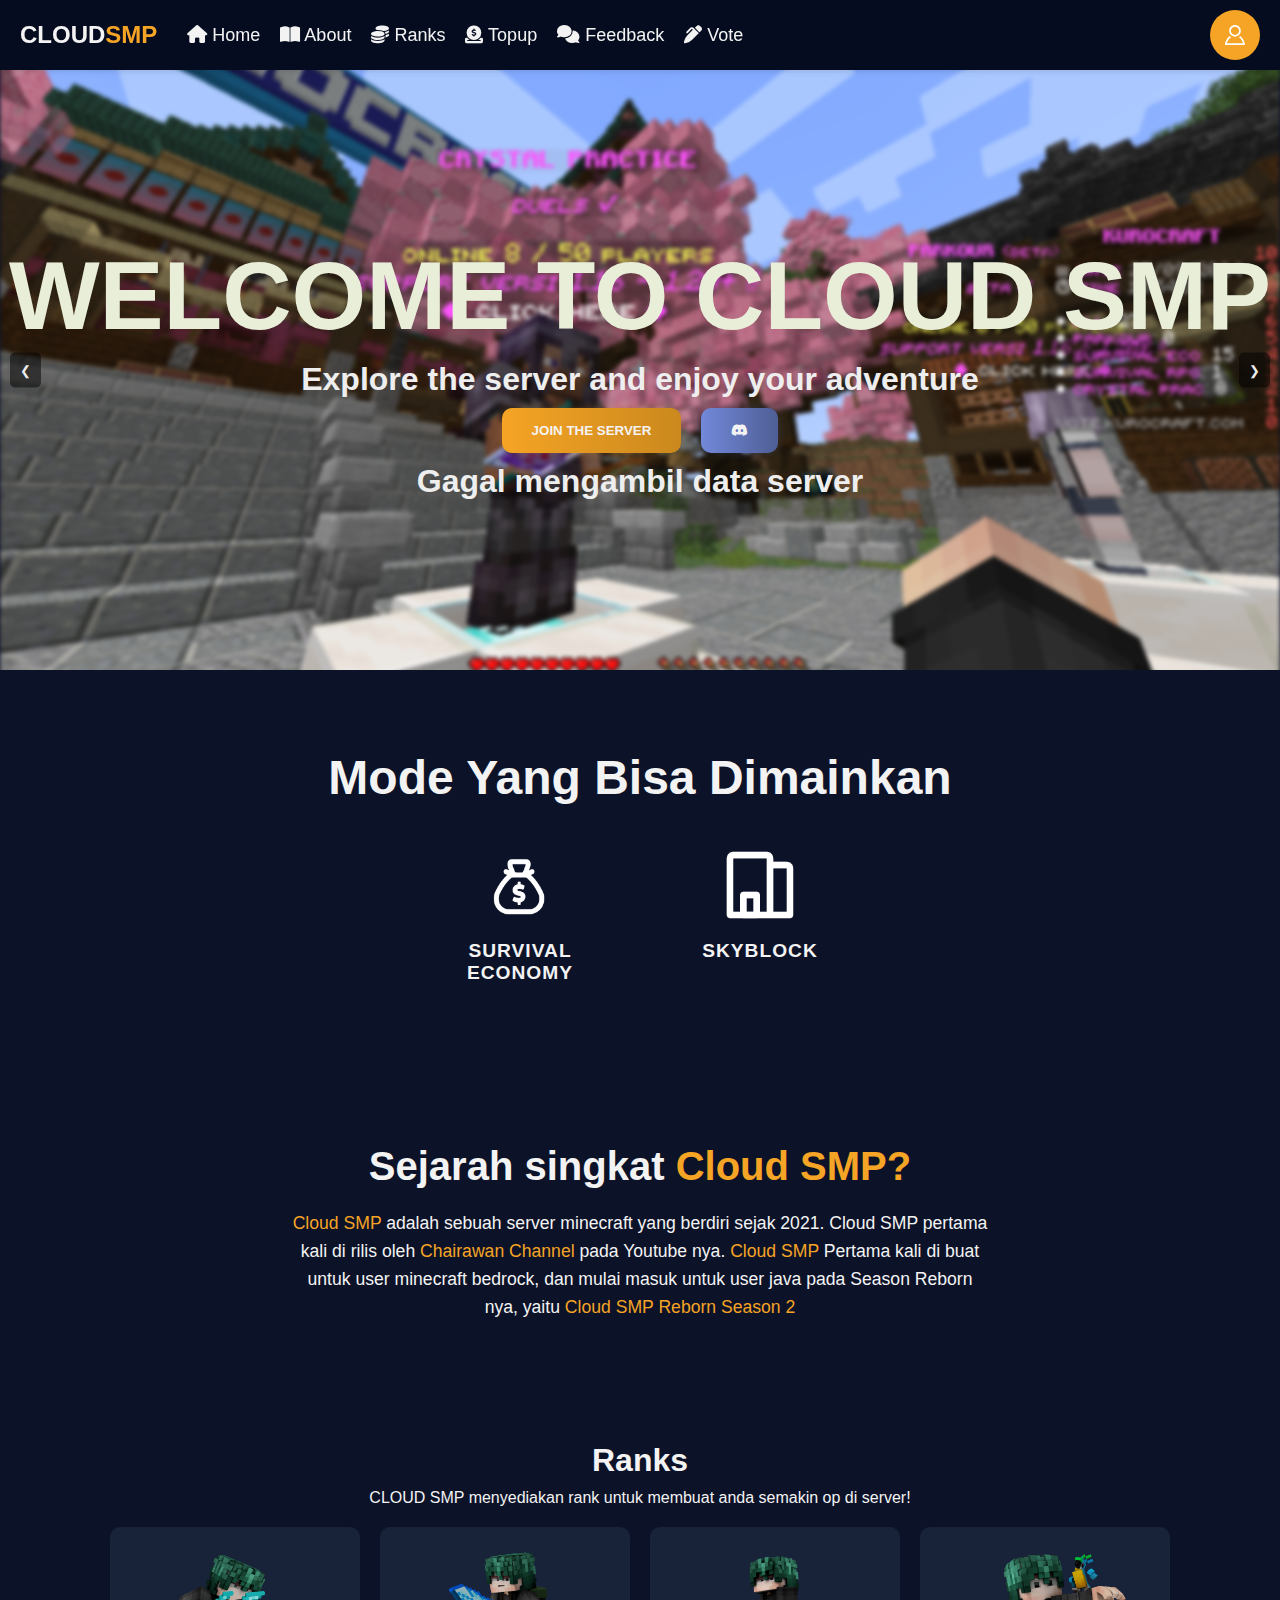
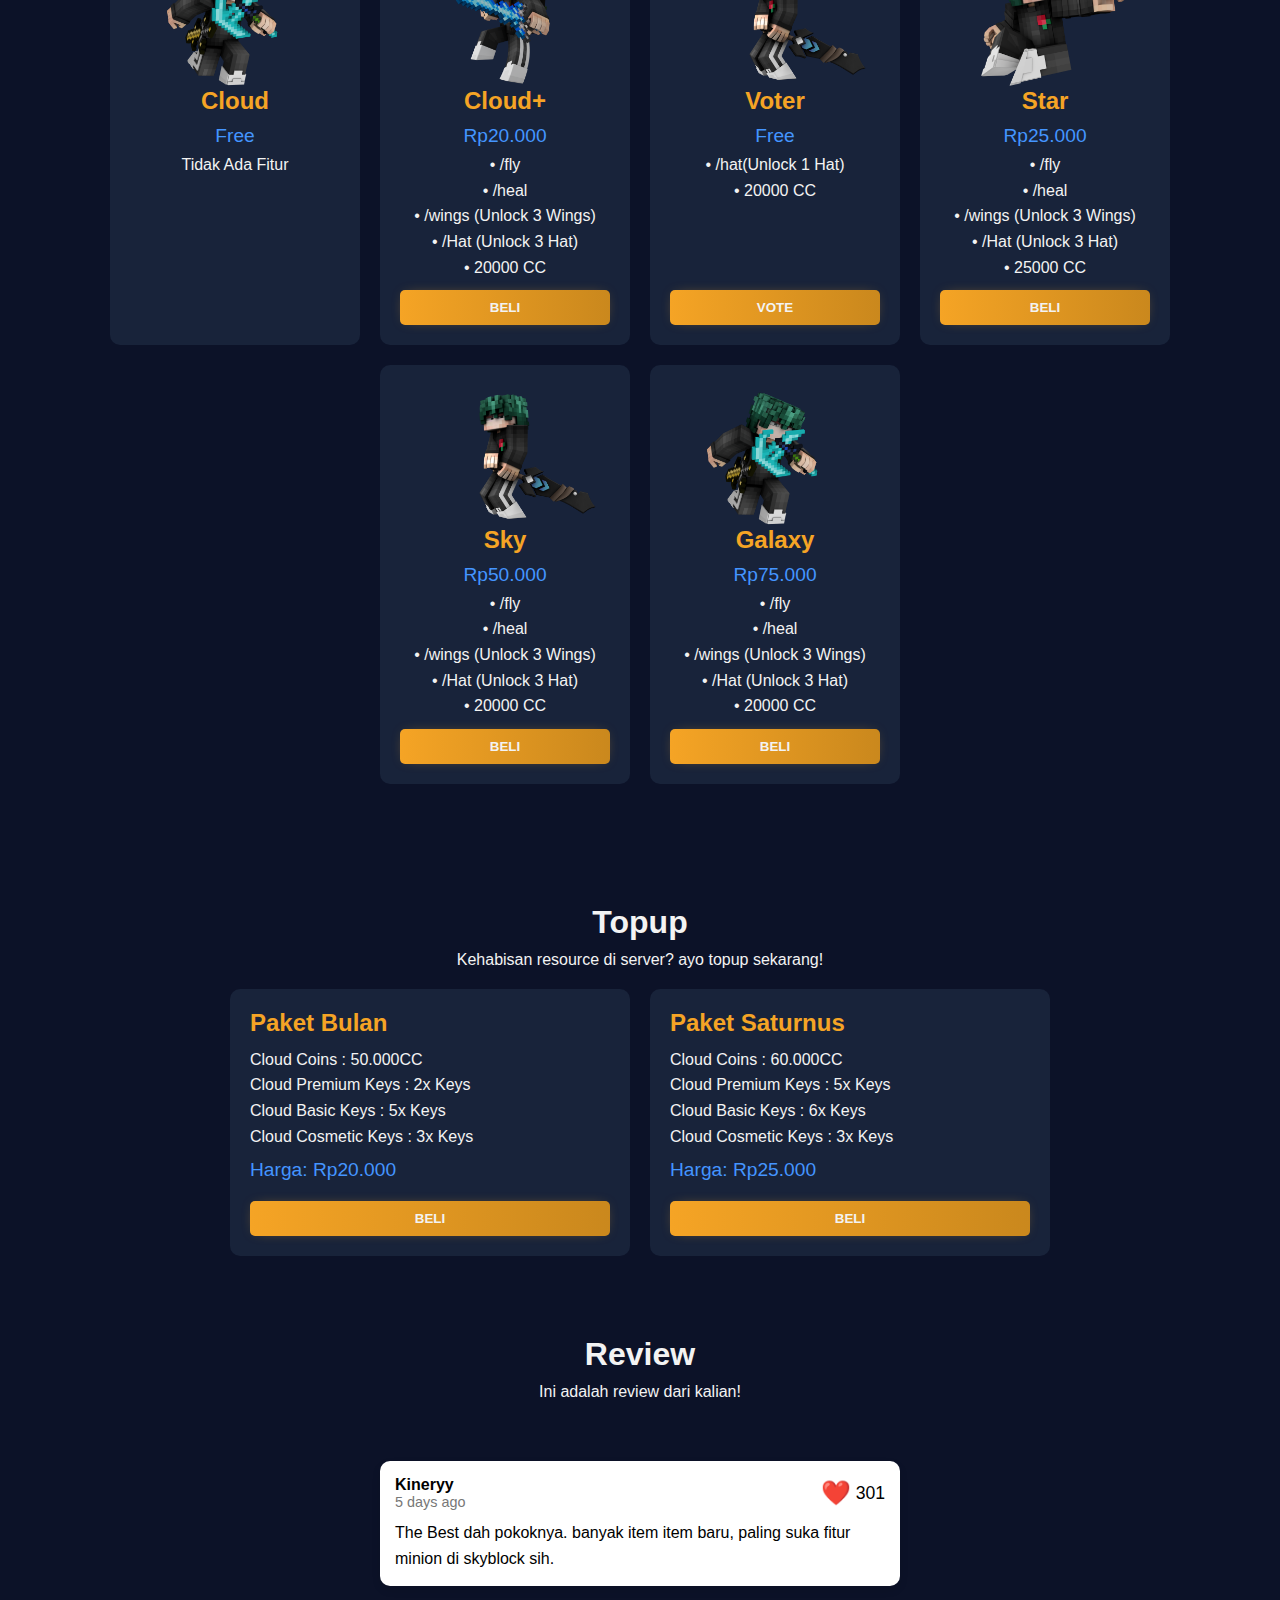
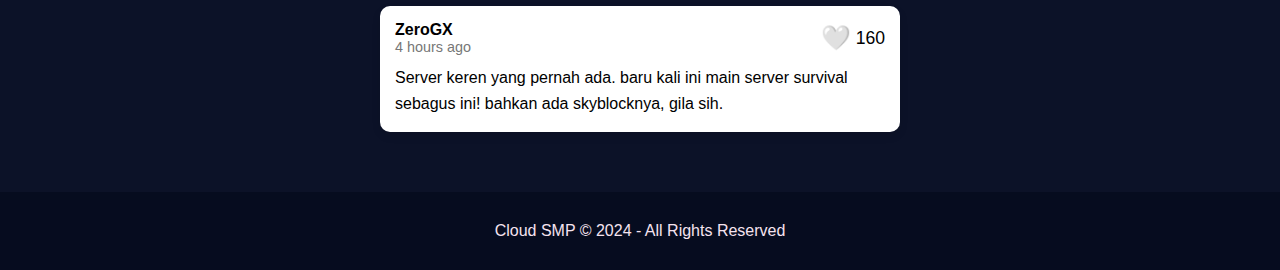
==== commit d59445e6: "carousel image" ====
--- a/index.html
+++ b/index.html
@@ -112,10 +112,9 @@
           </button>
           <button class="vote-button">Vote Server!</button>
         </div>
-        <div class="onlinetxt">
-          <button id="playerCount" class="player-join-carousel">
-            ONLINE PLAYER: 0
-          </button>
+        <div class="onlinetxt" id="playerCount">
+         
+            ONLINEPLAYER: 0
         </div>
       </div>
       <!-- Carousel Slides -->
--- a/assets/css/style.css
+++ b/assets/css/style.css
@@ -407,9 +407,9 @@
   object-fit: cover;
 }
 
-.welcome{
+.welcome {
   text-transform: uppercase;
-  color: #E9EED9;
+  color: #e9eed9;
 }
 
 a:visited {
@@ -417,7 +417,7 @@
 }
 
 a:link {
-    color: #f3f3f3; /* warna untuk link yang belum dikunjungi */
+  color: #f3f3f3; /* warna untuk link yang belum dikunjungi */
 }
 
 .prev-btn,
@@ -1352,6 +1352,8 @@
 
   .carousel-slide {
     height: fit-content;
+    margin-bottom: 30px;
+    width: 650px;
   }
 
   /* Carousel Buttons */
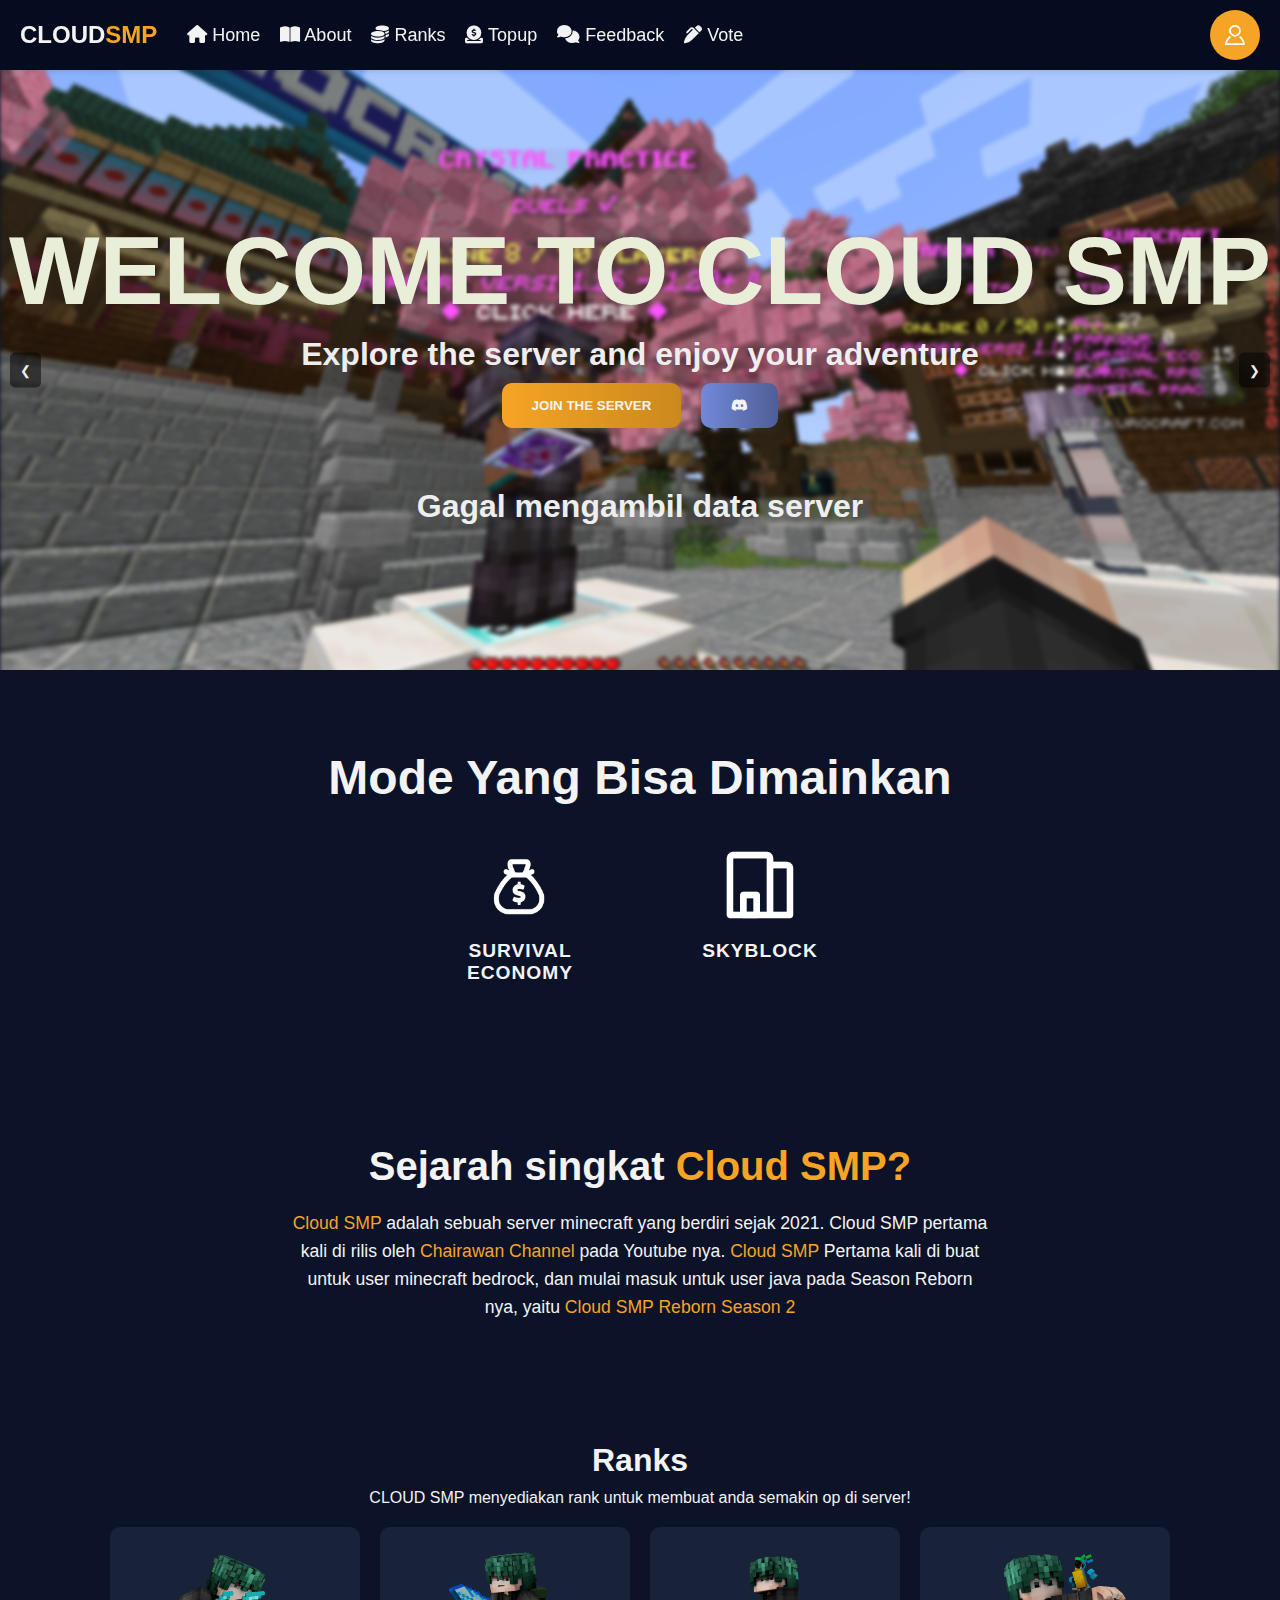
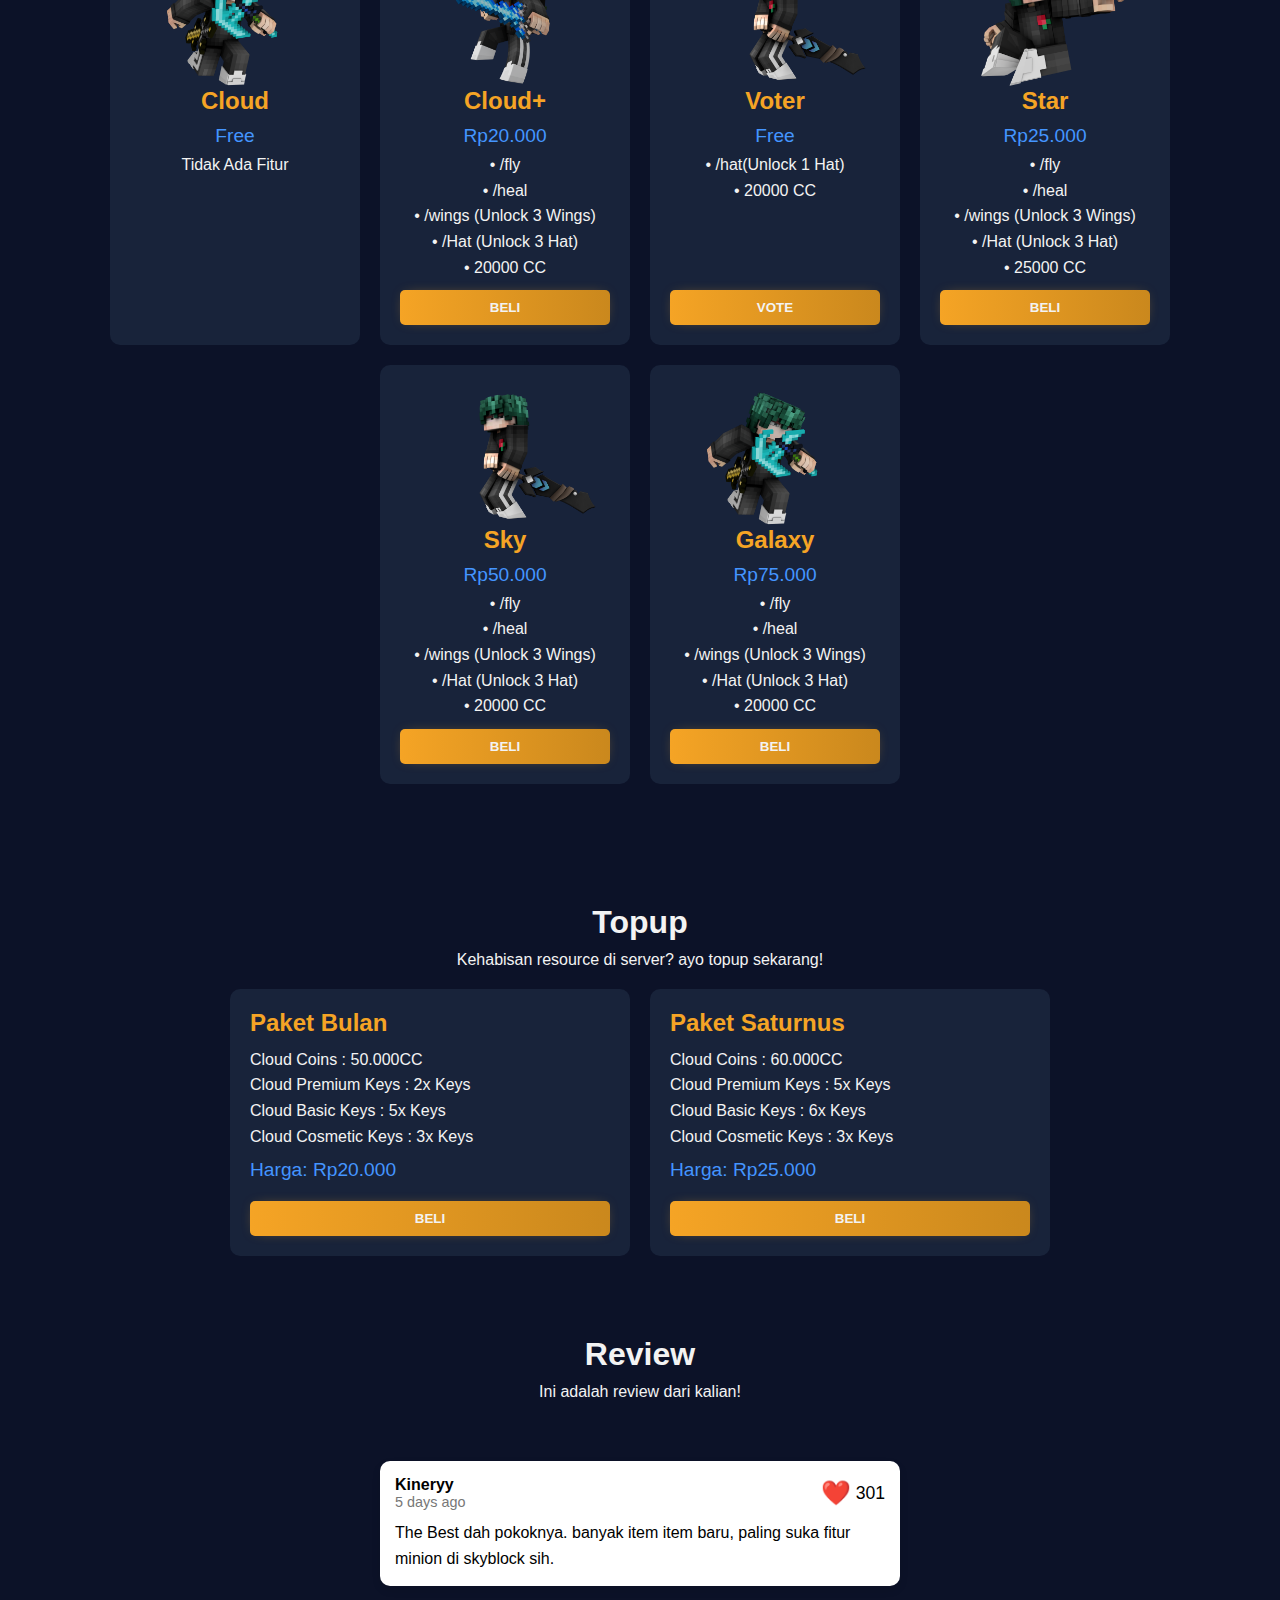
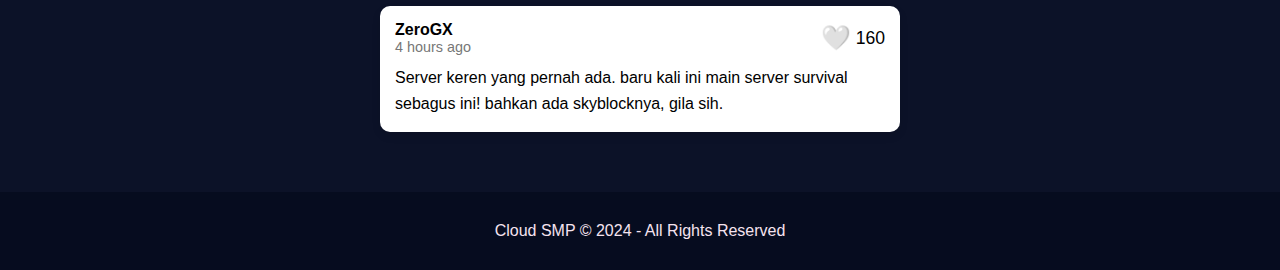
==== commit 31a894bc: "ambalabum" ====
--- a/index.html
+++ b/index.html
@@ -114,7 +114,7 @@
         </div>
         <div class="onlinetxt" id="playerCount">
          
-            ONLINEPLAYER: 0
+            ONLINE PLAYER: 0
         </div>
       </div>
       <!-- Carousel Slides -->
--- a/assets/css/style.css
+++ b/assets/css/style.css
@@ -288,7 +288,13 @@
   display: flex;
   justify-content: center;
   align-items: center;
-}
+
+}
+
+.onlinetxt{
+  margin-top: 50px;
+}
+
 .btn-carousel {
   background-color: #f5a425;
   color: #fff;
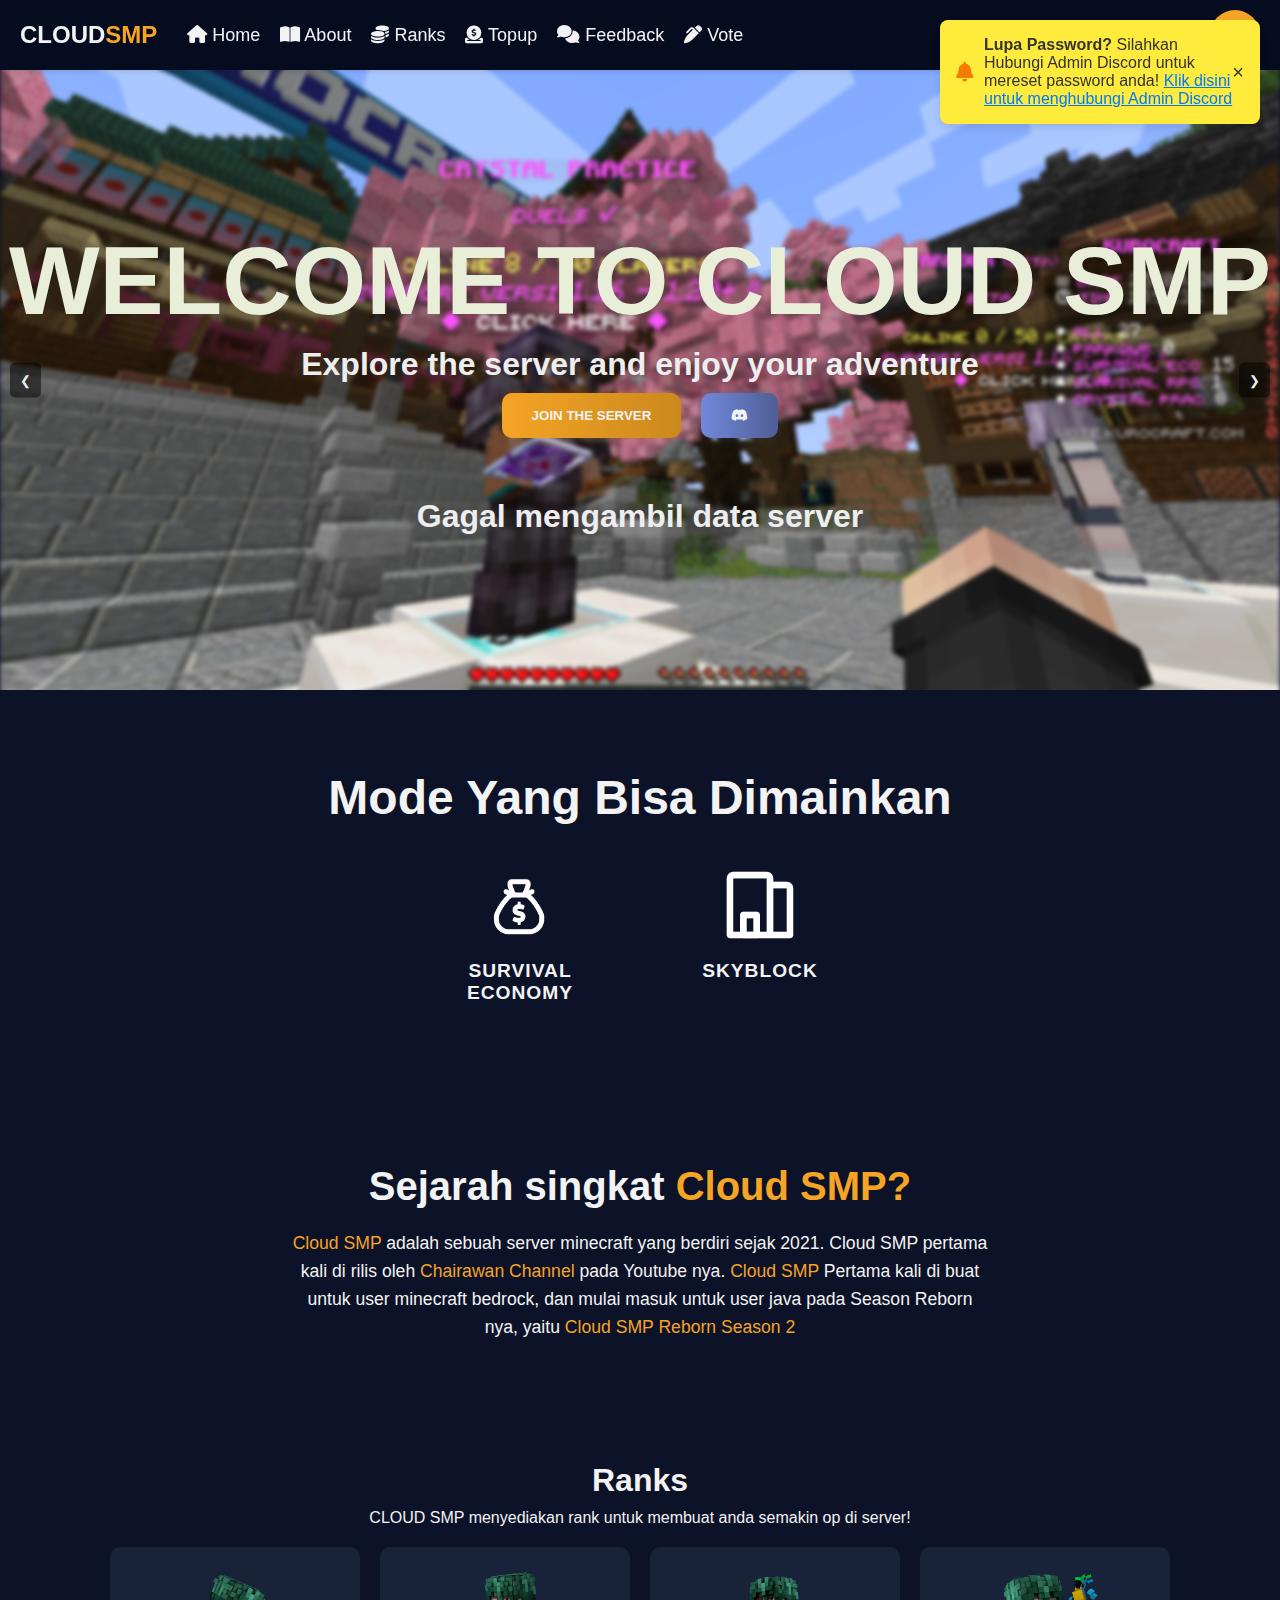
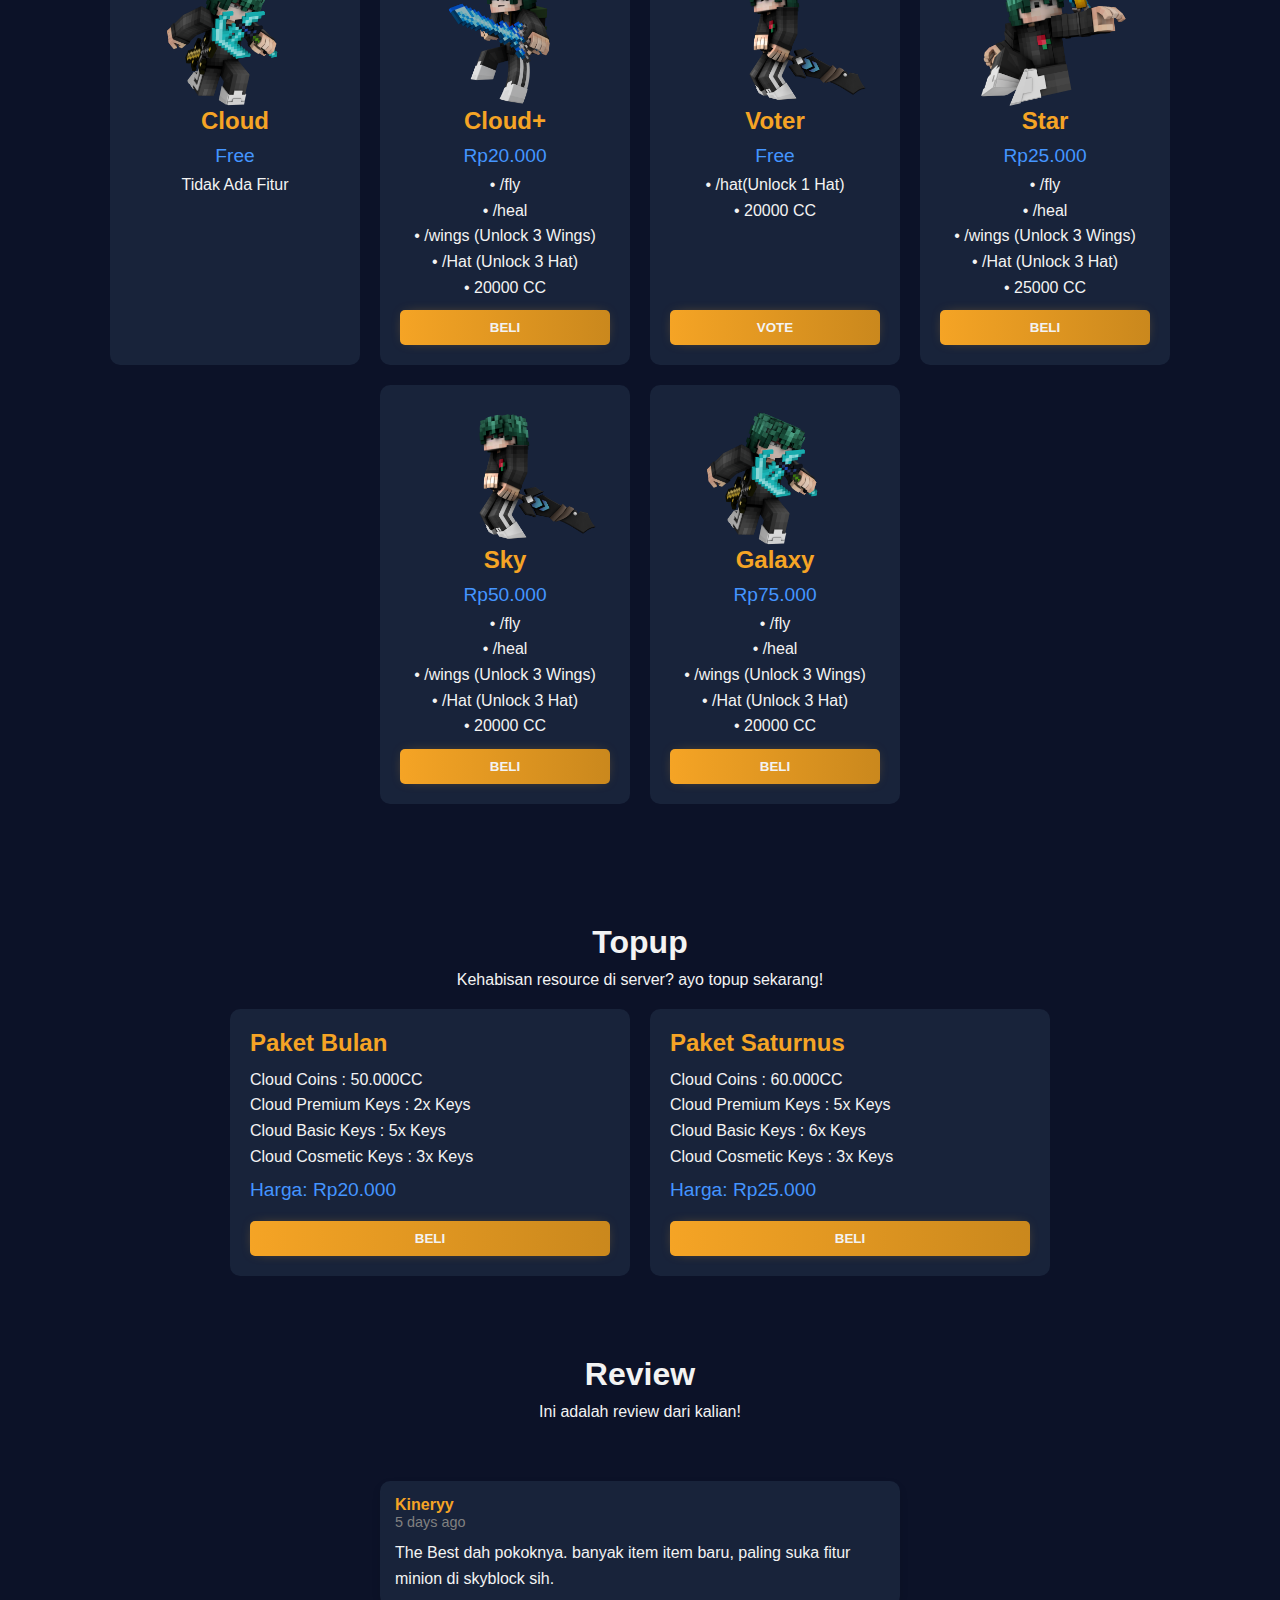
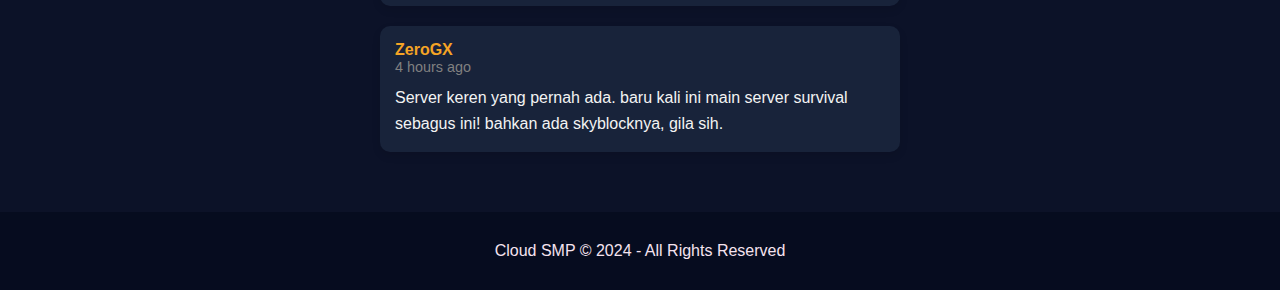
==== commit 1a7a5e83: ""Deleted files: feedback.php, forgot-password.php, index.php, login.php"" ====
--- a/index.html
+++ b/index.html
@@ -17,6 +17,7 @@
       href="https://cdnjs.cloudflare.com/ajax/libs/font-awesome/6.6.0/css/all.min.css"
     />
   </head>
+
   <body>
     <!-- Navbar Start -->
     <nav class="navbar">
@@ -79,7 +80,15 @@
                       d="M19 4v6.406l-3.753 3.741-6.463-6.462 3.7-3.685h6.516zm2-2h-12.388l1.497 1.5-4.171 4.167 9.291 9.291 4.161-4.193 1.61 1.623v-12.388zm-5 4c.552 0 1 .449 1 1s-.448 1-1 1-1-.449-1-1 .448-1 1-1zm0-1c-1.104 0-2 .896-2 2s.896 2 2 2 2-.896 2-2-.896-2-2-2zm6.708.292l-.708.708v3.097l2-2.065-1.292-1.74zm-12.675 9.294l-1.414 1.414h-2.619v2h-2v2h-2v-2.17l5.636-5.626-1.417-1.407-6.219 6.203v5h6v-2h2v-2h2l1.729-1.729-1.696-1.685z"
                     ></path>
                   </svg>
-                  <a href="login.html" style="text-decoration: none; color: black; text-transform: uppercase;">LOGIN</a>
+                  <a
+                    href="login.html"
+                    style="
+                      text-decoration: none;
+                      color: black;
+                      text-transform: uppercase;
+                    "
+                    >LOGIN</a
+                  >
                 </button>
               </li>
             </ul>
@@ -88,7 +97,19 @@
       </div>
     </nav>
     <!-- Navbar End -->
-
+    <!-- Notification Start -->
+    <div class="alert">
+      <i class="fa-solid fa-bell"></i>
+      <span>
+        <strong>Lupa Password?</strong> Silahkan Hubungi Admin Discord untuk
+        mereset password anda!
+        <a href="#" target="_blank"
+          >Klik disini untuk menghubungi Admin Discord</a
+        >
+      </span>
+      <button class="close-btn">&times;</button>
+    </div>
+    <!-- Notification End -->
     <!-- Back to Top Button -->
     <button id="backToTop" class="button-top">
       <!-- SVG Icon for Back to Top -->
@@ -112,10 +133,7 @@
           </button>
           <button class="vote-button">Vote Server!</button>
         </div>
-        <div class="onlinetxt" id="playerCount">
-         
-            ONLINE PLAYER: 0
-        </div>
+        <div class="onlinetxt" id="playerCount">ONLINE PLAYER: 0</div>
       </div>
       <!-- Carousel Slides -->
       <div class="carousel-slide active">
@@ -298,10 +316,6 @@
                 <p class="username">Kineryy</p>
                 <p class="timestamp">5 days ago</p>
               </div>
-              <div class="like-container">
-                <span class="like-icon">❤️</span>
-                <span class="like-count">301</span>
-              </div>
             </div>
             <div class="comment-body">
               <p>
@@ -317,10 +331,6 @@
               <div>
                 <p class="username">ZeroGX</p>
                 <p class="timestamp">4 hours ago</p>
-              </div>
-              <div class="like-container">
-                <span class="like-icon">🤍</span>
-                <span class="like-count">160</span>
               </div>
             </div>
             <div class="comment-body">
--- a/assets/css/style.css
+++ b/assets/css/style.css
@@ -283,15 +283,14 @@
 .carousel-container {
   position: relative;
   width: 100%;
-  height: 600px;
+  height: 620px;
   overflow: hidden;
   display: flex;
   justify-content: center;
   align-items: center;
-
-}
-
-.onlinetxt{
+}
+
+.onlinetxt {
   margin-top: 50px;
 }
 
@@ -899,6 +898,14 @@
 }
 
 /* Title */
+.login-container h1 {
+  text-align: center;
+  margin-bottom: 0.9rem;
+  color: #f3f3f3;
+}
+.login-container span {
+  color: #f5a425;
+}
 .login-container h2 {
   text-align: center;
   margin-bottom: 2rem;
@@ -980,51 +987,69 @@
 }
 
 /* Login.html end */
-/* Forgot Password.html Start */
+/* Notification Start */
+/* Mengatur tampilan alert */
 .alert {
-  background-color: #122b47;
-  border-left: 5px solid #006dff;
-  color: #ffffff;
-  padding: 15px 20px;
-  border-radius: 5px;
-  font-size: 16px;
   display: flex;
   align-items: center;
+  justify-content: space-between;
+  background-color: #ffeb3b;
+  color: #333;
+  padding: 16px;
+  border-radius: 8px;
+  font-family: "SF Pro Display", sans-serif;
+  box-shadow: 0px 4px 8px rgba(0, 0, 0, 0.1);
+  position: fixed;
+  top: 20px;
+  right: 20px;
+  width: 320px;
+  z-index: 1000;
+  transition: transform 0.4s ease, opacity 0.4s ease;
 }
 
 .alert i {
+  margin-right: 10px;
   font-size: 20px;
-  margin-right: 15px;
+  color: #f57c00;
+}
+
+.alert strong {
+  font-weight: bold;
 }
 
 .alert a {
-  color: #2d79f3;
-  text-decoration: none;
-}
+  color: #007bff;
+  text-decoration: underline;
+}
+
 .alert a:hover {
-  text-decoration: underline;
-}
-
-.button-top:hover .svgIcon {
-  transition-duration: 0.3s;
-  transform: translateY(-200%);
-}
-
-.button-top::before {
-  position: absolute;
-  bottom: -20px;
-  content: "Back to Top";
-  color: white;
-  font-size: 0px;
-}
-
-.button-top:hover::before {
-  font-size: 13px;
+  color: #0056b3;
+}
+
+.close-btn {
+  background: none;
+  border: none;
+  font-size: 20px;
+  color: #333;
+  cursor: pointer;
+}
+
+.close-btn:hover {
+  color: #555;
+}
+
+/* Animasi untuk menampilkan dan menghilangkan notifikasi */
+.alert.show {
+  transform: translateX(0);
   opacity: 1;
-  bottom: unset;
-  transition-duration: 0.3s;
-}
-/* Forgot Password.html End */
+}
+
+.alert.hide {
+  transform: translateX(100%);
+  opacity: 0;
+}
+
+/* Notification End */
 
 /* Review Start */
 .review {
@@ -1042,7 +1067,7 @@
 }
 
 .comment-card {
-  background-color: #ffffff;
+  background-color: #18233a;
   border-radius: 10px;
   padding: 15px;
   margin-bottom: 20px;
@@ -1056,12 +1081,13 @@
 }
 
 .username {
+  color: #f5a425;
   font-weight: bold;
   margin: 0;
 }
 
 .timestamp {
-  color: #777;
+  color: #808080;
   font-size: 0.9em;
 }
 
@@ -1069,19 +1095,8 @@
   display: flex;
   align-items: center;
 }
-
-.like-icon {
-  font-size: 1.5em;
-  color: #0fb083;
-  margin-right: 5px;
-  cursor: pointer;
-}
-
-.like-count {
-  font-size: 1.1em;
-}
-
 .comment-body {
+  color: #f3f3f3;
   margin-top: 10px;
   line-height: 1.6;
 }
@@ -1357,9 +1372,7 @@
   }
 
   .carousel-slide {
-    height: fit-content;
-    margin-bottom: 30px;
-    width: 650px;
+    width: max-content;
   }
 
   /* Carousel Buttons */
@@ -1465,6 +1478,12 @@
   .login-container {
     padding: 1.5rem;
   }
+
+  .login-page {
+    display: flex;
+    justify-content: center;
+    align-items: center;
+  }
 }
 
 @media (min-width: 769px) {
